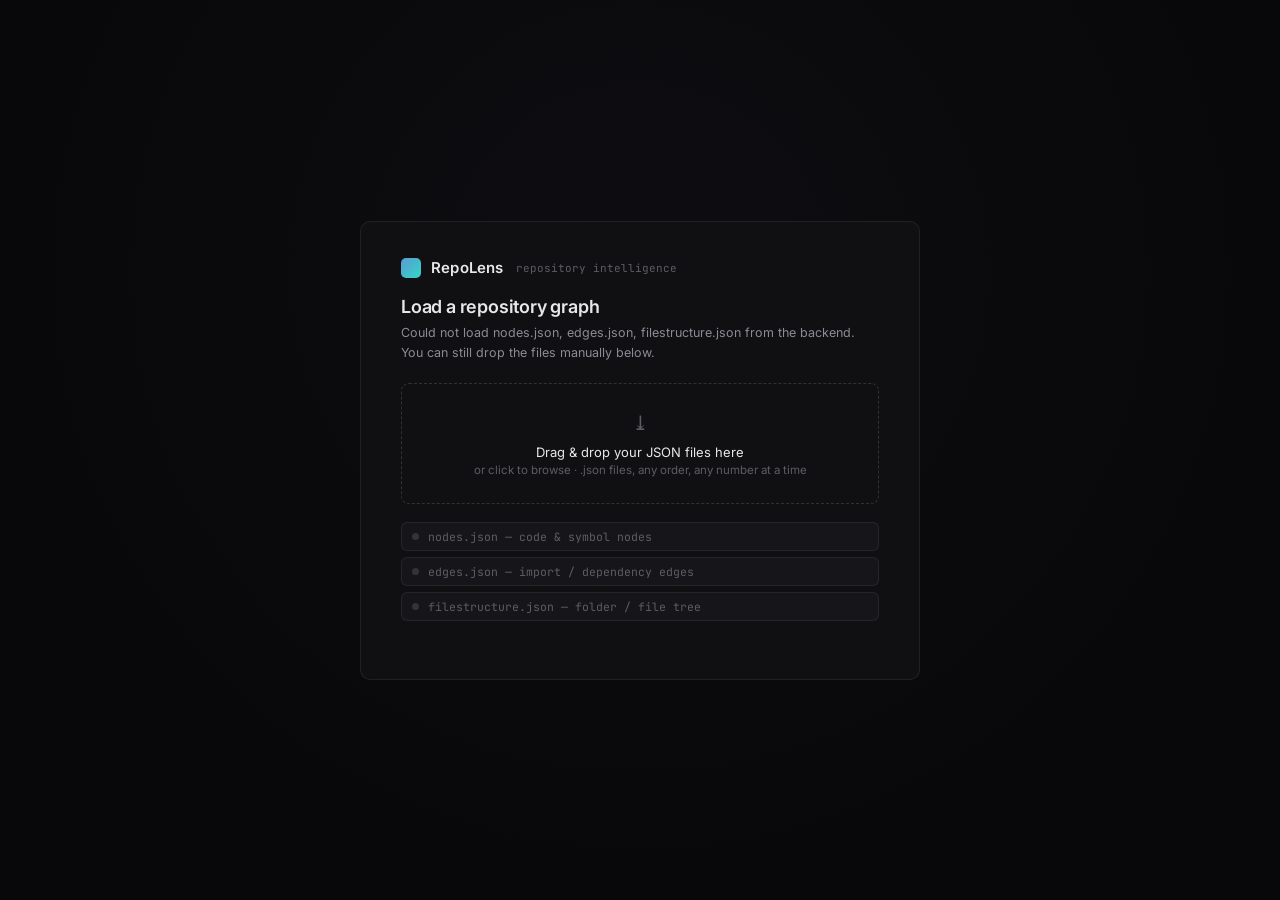
==== frontend/index.html @ c161f57e "Smart summarizer + Classic RAG implementation" ====
<!doctype html>
<html lang="en">
<head>
<meta charset="utf-8" />
<meta name="viewport" content="width=device-width, initial-scale=1" />
<title>RepoLens : Repository Intelligence</title>
<link rel="preconnect" href="https://fonts.googleapis.com">
<link href="https://fonts.googleapis.com/css2?family=Inter:wght@400;500;600;700&family=JetBrains+Mono:wght@400;500;600;700&display=swap" rel="stylesheet">
<style>
:root{
  --bg-app:#09090b;
  --bg-panel:#101013;
  --bg-elevated:#16161a;
  --bg-hover:#1c1c21;
  --bg-selected:#1a2230;
  --border:rgba(255,255,255,0.07);
  --border-strong:rgba(255,255,255,0.14);
  --text-primary:#e7e7ea;
  --text-secondary:#8b8b93;
  --text-tertiary:#5c5c64;
  --accent:#5b9bd5;
  --accent-dim:rgba(91,155,213,0.15);

  --c-folder:#d9a441;
  --c-file:#7a8699;
  --c-repo:#e0b84e;
  --c-python:#5b9bd5;
  --c-typescript:#4fb3d9;
  --c-javascript:#e8c15a;
  --c-yaml:#9a8ce0;
  --c-json:#8b8b93;
  --c-css:#e07ba8;
  --c-html:#e08a5c;
  --c-dockerfile:#5cc9c1;
  --c-class:#33d6c4;
  --c-function:#5fd97a;
  --c-method:#5fd97a;
  --c-interface:#e8935f;
  --c-enum:#e8d05f;
  --c-import-edge:#4a8fc9;
  --c-error:#e35d5d;
  --c-amber:#e0a83e;

  --radius-sm:4px;
  --radius-md:6px;
  --font-ui:'Inter',-apple-system,BlinkMacSystemFont,'Segoe UI',sans-serif;
  --font-mono:'JetBrains Mono',ui-monospace,'SF Mono',Consolas,monospace;
}

*{box-sizing:border-box;}
html,body{height:100%;margin:0;}
body{
  background:var(--bg-app);
  color:var(--text-primary);
  font-family:var(--font-ui);
  font-size:13px;
  overflow:hidden;
  -webkit-font-smoothing:antialiased;
}
::selection{background:rgba(91,155,213,0.35);}
::-webkit-scrollbar{width:10px;height:10px;}
::-webkit-scrollbar-track{background:transparent;}
::-webkit-scrollbar-thumb{background:#26262c;border-radius:6px;border:2px solid var(--bg-panel);}
::-webkit-scrollbar-thumb:hover{background:#333339;}
button{font-family:inherit;}

/* ---------- Drop / onboarding screen ---------- */
#dropScreen{
  position:fixed;inset:0;display:flex;align-items:center;justify-content:center;
  background:radial-gradient(ellipse at 50% 30%, #0e0e12 0%, #08080a 70%);
  z-index:50;
}
.drop-card{
  width:560px;max-width:92vw;
  border:1px solid var(--border);
  background:var(--bg-panel);
  border-radius:10px;
  padding:36px 40px 30px;
}
.drop-brand{display:flex;align-items:center;gap:10px;margin-bottom:6px;}
.drop-brand .mark{width:20px;height:20px;border-radius:5px;background:linear-gradient(135deg,var(--c-python),var(--c-class));flex:none;}
.drop-brand span{font-weight:600;font-size:15px;letter-spacing:0.2px;}
.drop-brand small{color:var(--text-tertiary);font-size:11px;font-family:var(--font-mono);margin-left:2px;}
.drop-card h1{font-size:18px;font-weight:600;margin:18px 0 6px;letter-spacing:-0.2px;}
.drop-card p{color:var(--text-secondary);font-size:12.5px;line-height:1.6;margin:0 0 20px;}
.dropzone{
  border:1.5px dashed var(--border-strong);
  border-radius:8px;
  padding:26px 20px;
  text-align:center;
  cursor:pointer;
  transition:border-color .15s, background .15s;
}
.dropzone.drag{border-color:var(--accent);background:var(--accent-dim);}
.dropzone .icon{font-family:var(--font-mono);font-size:20px;color:var(--text-tertiary);margin-bottom:8px;}
.dropzone .main-txt{font-size:13px;color:var(--text-primary);margin-bottom:3px;}
.dropzone .sub-txt{font-size:11.5px;color:var(--text-tertiary);}
.file-checklist{display:flex;flex-direction:column;gap:6px;margin-top:18px;}
.check-row{display:flex;align-items:center;gap:9px;font-family:var(--font-mono);font-size:11.5px;color:var(--text-tertiary);padding:6px 10px;border:1px solid var(--border);border-radius:6px;background:var(--bg-elevated);}
.check-row .dot{width:7px;height:7px;border-radius:50%;background:#333339;flex:none;}
.check-row.done{color:var(--text-primary);border-color:rgba(95,217,122,0.25);}
.check-row.done .dot{background:var(--c-function);box-shadow:0 0 0 3px rgba(95,217,122,0.15);}
.drop-err{margin-top:14px;font-size:11.5px;color:var(--c-error);font-family:var(--font-mono);min-height:14px;}
#fileInput{display:none;}

/* ---------- App shell ---------- */
#app{display:none;height:100vh;flex-direction:column;}
#app.ready{display:flex;}

.topbar{
  height:44px;flex:none;display:flex;align-items:center;gap:16px;
  padding:0 14px;border-bottom:1px solid var(--border);background:var(--bg-panel);
  -webkit-app-region:drag;
}
.topbar .brand{display:flex;align-items:center;gap:8px;flex:none;}
.topbar .brand .mark{width:15px;height:15px;border-radius:4px;background:linear-gradient(135deg,var(--c-python),var(--c-class));}
.topbar .brand b{font-size:12.5px;font-weight:600;letter-spacing:0.2px;}
.topbar .brand .repo-name{font-family:var(--font-mono);font-size:11.5px;color:var(--text-tertiary);border-left:1px solid var(--border);padding-left:10px;margin-left:2px;}

.searchTrigger{
  flex:1;max-width:420px;display:flex;align-items:center;gap:8px;
  background:var(--bg-elevated);border:1px solid var(--border);border-radius:6px;
  padding:6px 10px;cursor:pointer;color:var(--text-tertiary);font-size:12px;
}
.searchTrigger:hover{border-color:var(--border-strong);}
.searchTrigger kbd{margin-left:auto;font-family:var(--font-mono);font-size:10px;background:var(--bg-app);border:1px solid var(--border);border-radius:4px;padding:1px 5px;color:var(--text-tertiary);}

.filterChips{display:flex;gap:6px;flex:1;overflow-x:auto;scrollbar-width:none;}
.filterChips::-webkit-scrollbar{display:none;}
.chip{
  flex:none;font-size:11px;padding:4px 9px;border-radius:20px;border:1px solid var(--border);
  color:var(--text-tertiary);cursor:pointer;background:transparent;white-space:nowrap;transition:all .12s;
}
.chip .sw{display:inline-block;width:6px;height:6px;border-radius:50%;margin-right:6px;}
.chip.active{color:var(--text-primary);border-color:var(--border-strong);background:var(--bg-elevated);}

.topbar-actions{display:flex;gap:8px;flex:none;}
.btn-ghost{
  background:transparent;border:1px solid var(--border);color:var(--text-secondary);
  border-radius:6px;padding:5px 10px;font-size:11.5px;cursor:pointer;transition:all .12s;
}
.btn-ghost:hover{color:var(--text-primary);border-color:var(--border-strong);background:var(--bg-elevated);}

.layout{flex:1;display:flex;min-height:0;}

/* ---------- Explorer ---------- */
.explorer{
  width:260px;flex:none;background:var(--bg-panel);border-right:1px solid var(--border);
  display:flex;flex-direction:column;min-height:0;
}
.panel-head{
  height:32px;flex:none;display:flex;align-items:center;padding:0 12px;
  font-size:10.5px;font-weight:600;letter-spacing:0.8px;color:var(--text-tertiary);
  text-transform:uppercase;border-bottom:1px solid var(--border);
}
.tree{flex:1;overflow-y:auto;padding:6px 0;}
.tree-row{
  display:flex;align-items:center;gap:5px;padding:3.5px 10px;cursor:pointer;
  border-radius:4px;margin:0 4px;white-space:nowrap;user-select:none;
  font-family:var(--font-mono);font-size:12px;color:var(--text-secondary);
}
.tree-row:hover{background:var(--bg-hover);color:var(--text-primary);}
.tree-row.selected{background:var(--bg-selected);color:var(--text-primary);}
.tree-row .chev{width:12px;flex:none;color:var(--text-tertiary);font-size:9px;transition:transform .12s;}
.tree-row .chev.open{transform:rotate(90deg);}
.tree-row .ic{width:13px;flex:none;display:flex;align-items:center;justify-content:center;}
.tree-row .ic svg{width:12px;height:12px;}
.tree-row .lbl{overflow:hidden;text-overflow:ellipsis;}
.tree-children{display:none;}
.tree-children.open{display:block;}

/* ---------- Graph panel ---------- */
.graph-panel{flex:1;position:relative;background:
  radial-gradient(circle at 1px 1px, rgba(255,255,255,0.035) 1px, transparent 0) 0 0/22px 22px,
  var(--bg-app);
  overflow:hidden;min-width:0;
}
.breadcrumb{
  position:absolute;top:10px;left:14px;z-index:5;display:flex;align-items:center;gap:5px;
  font-family:var(--font-mono);font-size:11.5px;color:var(--text-tertiary);
  background:rgba(16,16,19,0.85);backdrop-filter:blur(6px);padding:5px 9px;border-radius:6px;
  border:1px solid var(--border);max-width:70%;overflow-x:auto;white-space:nowrap;
}
.breadcrumb .crumb{cursor:pointer;padding:1px 3px;border-radius:3px;}
.breadcrumb .crumb:hover{color:var(--text-primary);background:var(--bg-hover);}
.breadcrumb .sep{color:var(--text-tertiary);opacity:0.5;}
.breadcrumb .crumb.current{color:var(--text-primary);}

.graph-controls{
  position:absolute;bottom:38px;right:14px;z-index:5;display:flex;flex-direction:column;gap:4px;
  background:rgba(16,16,19,0.85);backdrop-filter:blur(6px);border:1px solid var(--border);border-radius:8px;padding:4px;
}
.gc-btn{
  width:26px;height:26px;display:flex;align-items:center;justify-content:center;border-radius:5px;
  border:none;background:transparent;color:var(--text-secondary);cursor:pointer;font-size:13px;
}
.gc-btn:hover{background:var(--bg-hover);color:var(--text-primary);}
.gc-sep{height:1px;background:var(--border);margin:2px 0;}

.legend{
  position:absolute;top:10px;right:14px;z-index:5;display:flex;gap:10px;flex-wrap:wrap;max-width:260px;
  background:rgba(16,16,19,0.85);backdrop-filter:blur(6px);border:1px solid var(--border);border-radius:6px;
  padding:6px 10px;font-size:10.5px;color:var(--text-tertiary);
}
.legend .li{display:flex;align-items:center;gap:4px;}
.legend .sw{width:6px;height:6px;border-radius:2px;}

svg#graphSvg{width:100%;height:100%;cursor:grab;}
svg#graphSvg.panning{cursor:grabbing;}
.gnode{cursor:pointer;}
.gnode rect.card{fill:var(--bg-elevated);stroke:var(--border-strong);stroke-width:1;transition:stroke .12s, fill .12s;}
.gnode:hover rect.card{fill:var(--bg-hover);}
.gnode.selected rect.card{stroke:var(--accent);stroke-width:1.4;fill:var(--bg-selected);}
.gnode .title{font-family:var(--font-mono);font-size:11px;fill:var(--text-primary);}
.gnode .meta{font-family:var(--font-ui);font-size:9px;fill:var(--text-tertiary);}
.gnode .chevbtn{cursor:pointer;}
.gnode .chevbtn circle{fill:var(--bg-app);stroke:var(--border-strong);}
.gnode .chevbtn text{fill:var(--text-secondary);font-size:9px;font-family:var(--font-mono);}
.edge-tree{fill:none;stroke:rgba(255,255,255,0.12);stroke-width:1.2;}
.edge-import{fill:none;stroke:var(--c-import-edge);stroke-width:1.1;stroke-dasharray:3,3;opacity:0.75;}
.edge-import:hover{opacity:1;stroke-width:1.6;}
.empty-hint{position:absolute;inset:0;display:flex;align-items:center;justify-content:center;flex-direction:column;gap:6px;color:var(--text-tertiary);pointer-events:none;}
.empty-hint b{color:var(--text-secondary);font-weight:500;font-size:13px;}
.empty-hint span{font-size:11.5px;}

/* ---------- Inspector ---------- */
.inspector{
  width:320px;flex:none;background:var(--bg-panel);border-left:1px solid var(--border);
  display:flex;flex-direction:column;min-height:0;
}
.insp-body{flex:1;overflow-y:auto;padding:14px 16px 30px;}
.insp-empty{color:var(--text-tertiary);font-size:12px;padding:20px 16px;line-height:1.6;}
.insp-kind{display:inline-flex;align-items:center;gap:6px;font-size:10px;text-transform:uppercase;letter-spacing:0.6px;color:var(--text-tertiary);margin-bottom:8px;}
.insp-kind .sw{width:7px;height:7px;border-radius:2px;}
.insp-title{font-family:var(--font-mono);font-size:14px;font-weight:600;color:var(--text-primary);word-break:break-word;line-height:1.4;margin-bottom:2px;}
.insp-path{font-family:var(--font-mono);font-size:10.5px;color:var(--text-tertiary);word-break:break-all;margin-bottom:16px;line-height:1.5;}
.insp-section{margin-bottom:18px;}
.insp-section h4{font-size:10px;text-transform:uppercase;letter-spacing:0.7px;color:var(--text-tertiary);margin:0 0 8px;font-weight:600;}
.kv{display:flex;justify-content:space-between;gap:10px;padding:4px 0;font-size:12px;border-bottom:1px solid rgba(255,255,255,0.04);}
.kv .k{color:var(--text-tertiary);}
.kv .v{color:var(--text-primary);font-family:var(--font-mono);font-size:11.5px;text-align:right;max-width:60%;overflow-wrap:break-word;}
.summary-box{font-size:12px;line-height:1.6;color:var(--text-secondary);background:var(--bg-elevated);border:1px solid var(--border);border-radius:6px;padding:10px 12px;}
.dep-row{
  display:flex;align-items:center;gap:8px;padding:7px 9px;border-radius:5px;background:var(--bg-elevated);
  border:1px solid var(--border);margin-bottom:5px;cursor:pointer;font-family:var(--font-mono);font-size:11px;
}
.dep-row:hover{border-color:var(--border-strong);background:var(--bg-hover);}
.dep-row .arrow{color:var(--text-tertiary);flex:none;}
.dep-row .path{overflow:hidden;text-overflow:ellipsis;white-space:nowrap;color:var(--text-secondary);}
.dep-row .sym{color:var(--c-import-edge);}
.badge{display:inline-block;font-size:9.5px;padding:2px 6px;border-radius:4px;background:var(--bg-elevated);border:1px solid var(--border);color:var(--text-secondary);margin-right:5px;}

.code-block{
  font-family:var(--font-mono);font-size:11px;line-height:1.55;
  background:var(--bg-elevated);border:1px solid var(--border);border-radius:6px;
  padding:10px 12px;overflow-x:auto;color:var(--text-primary);
  white-space:pre;margin:0;
}
.code-block .ln{
  color:var(--text-tertiary);display:inline-block;text-align:right;
  min-width:26px;margin-right:12px;user-select:none;opacity:0.7;
}
.code-block.loading{color:var(--text-tertiary);font-family:var(--font-ui);}

/* ---------- Status bar ---------- */
.statusbar{
  height:24px;flex:none;display:flex;align-items:center;gap:16px;padding:0 14px;
  background:var(--bg-panel);border-top:1px solid var(--border);
  font-size:10.5px;color:var(--text-tertiary);font-family:var(--font-mono);
}
.statusbar .grp{display:flex;align-items:center;gap:5px;}
.statusbar .sep{width:1px;height:11px;background:var(--border);}
.statusbar .ready-dot{width:6px;height:6px;border-radius:50%;background:var(--c-function);box-shadow:0 0 0 2px rgba(95,217,122,0.15);}
.statusbar .spacer{flex:1;}

/* ---------- Command palette ---------- */
#palette{
  position:fixed;inset:0;background:rgba(4,4,6,0.6);backdrop-filter:blur(2px);z-index:60;
  display:none;align-items:flex-start;justify-content:center;padding-top:12vh;
}
#palette.open{display:flex;}
.palette-box{
  width:560px;max-width:90vw;max-height:60vh;background:var(--bg-panel);border:1px solid var(--border-strong);
  border-radius:10px;box-shadow:0 20px 60px rgba(0,0,0,0.5);overflow:hidden;display:flex;flex-direction:column;
}
.palette-input{
  display:flex;align-items:center;gap:10px;padding:12px 14px;border-bottom:1px solid var(--border);flex:none;
}
.palette-input input{
  flex:1;background:transparent;border:none;outline:none;color:var(--text-primary);font-size:14px;font-family:var(--font-ui);
}
.palette-input kbd{font-family:var(--font-mono);font-size:10px;color:var(--text-tertiary);border:1px solid var(--border);border-radius:4px;padding:1px 5px;}
.palette-results{overflow-y:auto;padding:6px;}
.palette-group{padding:6px 8px 3px;font-size:10px;text-transform:uppercase;letter-spacing:0.6px;color:var(--text-tertiary);}
.palette-item{
  display:flex;align-items:center;gap:9px;padding:8px 9px;border-radius:6px;cursor:pointer;
}
.palette-item:hover,.palette-item.active{background:var(--bg-hover);}
.palette-item .ic{width:14px;flex:none;display:flex;align-items:center;justify-content:center;}
.palette-item .main{flex:1;min-width:0;}
.palette-item .t{font-family:var(--font-mono);font-size:12.5px;color:var(--text-primary);white-space:nowrap;overflow:hidden;text-overflow:ellipsis;}
.palette-item .p{font-size:10.5px;color:var(--text-tertiary);white-space:nowrap;overflow:hidden;text-overflow:ellipsis;}
.palette-empty{padding:26px;text-align:center;color:var(--text-tertiary);font-size:12px;}

/* ---------- Ask modal ---------- */
#askModal{
  position:fixed;inset:0;background:rgba(4,4,6,0.6);backdrop-filter:blur(2px);z-index:70;
  display:none;align-items:flex-start;justify-content:center;padding-top:10vh;
}
#askModal.open{display:flex;}
.ask-box{
  width:640px;max-width:92vw;max-height:74vh;background:var(--bg-panel);border:1px solid var(--border-strong);
  border-radius:10px;box-shadow:0 20px 60px rgba(0,0,0,0.5);overflow:hidden;display:flex;flex-direction:column;
}
.ask-head{display:flex;align-items:baseline;gap:8px;padding:12px 16px;border-bottom:1px solid var(--border);flex:none;}
.ask-head b{font-size:13px;font-weight:600;}
.ask-sub{font-size:10.5px;color:var(--text-tertiary);}
.ask-input{padding:12px 14px;border-bottom:1px solid var(--border);flex:none;}
.ask-input textarea{
  width:100%;background:var(--bg-elevated);border:1px solid var(--border);border-radius:6px;
  color:var(--text-primary);font-family:var(--font-ui);font-size:13px;padding:9px 11px;
  resize:vertical;outline:none;min-height:44px;
}
.ask-input textarea:focus{border-color:var(--accent);}
.ask-actions{display:flex;justify-content:flex-end;gap:8px;margin-top:8px;}
.btn-ask{
  background:var(--accent);border:none;color:#0b0b0d;font-weight:600;border-radius:6px;
  padding:6px 14px;font-size:11.5px;cursor:pointer;
}
.btn-ask:hover{filter:brightness(1.12);}
.btn-ask kbd{font-family:var(--font-mono);font-size:9px;background:rgba(0,0,0,0.22);border-radius:3px;padding:1px 4px;margin-left:6px;}
.ask-body{overflow-y:auto;padding:14px 16px 20px;flex:1;}
.ask-empty{color:var(--text-tertiary);font-size:12px;line-height:1.6;}
.ask-err{color:var(--c-error);font-size:12px;font-family:var(--font-mono);line-height:1.6;white-space:pre-wrap;}
.ask-answer{font-size:13px;line-height:1.7;color:var(--text-primary);white-space:pre-wrap;}
.ask-cites{margin-top:16px;border-top:1px solid var(--border);padding-top:12px;}
.ask-cites h4{font-size:10px;text-transform:uppercase;letter-spacing:0.7px;color:var(--text-tertiary);margin:0 0 8px;}
.ask-cite-wrap{display:flex;flex-wrap:wrap;gap:6px;}
.ask-cite{
  font-family:var(--font-mono);font-size:11px;padding:4px 9px;border-radius:6px;
  background:var(--bg-elevated);border:1px solid var(--border);color:var(--text-secondary);
  cursor:pointer;max-width:280px;overflow:hidden;text-overflow:ellipsis;white-space:nowrap;
}
.ask-cite:hover{color:var(--text-primary);border-color:var(--accent);}
</style>
</head>
<body>

<!-- ============ DROP / ONBOARDING SCREEN ============ -->
<div id="dropScreen">
  <div class="drop-card">
    <div class="drop-brand"><div class="mark"></div><span>RepoLens</span><small>repository intelligence</small></div>
    <h1>Load a repository graph</h1>
    <p id="dropHint">Loading <b style="color:var(--text-secondary)">nodes.json</b>, <b style="color:var(--text-secondary)">edges.json</b> and <b style="color:var(--text-secondary)">filestructure.json</b> from the RepoLens backend (<span style="font-family:var(--font-mono)">/data/…</span>). If loading fails, you can also drop the files here manually — nothing is hardcoded, RepoLens builds the explorer, graph and inspector entirely from whatever you load.</p>
    <div class="dropzone" id="dropzone">
      <div class="icon">⤓</div>
      <div class="main-txt">Drag &amp; drop your JSON files here</div>
      <div class="sub-txt">or click to browse · .json files, any order, any number at a time</div>
    </div>
    <input type="file" id="fileInput" accept=".json" multiple />
    <div class="file-checklist">
      <div class="check-row" id="chk-nodes"><div class="dot"></div>nodes.json — code &amp; symbol nodes</div>
      <div class="check-row" id="chk-edges"><div class="dot"></div>edges.json — import / dependency edges</div>
      <div class="check-row" id="chk-fs"><div class="dot"></div>filestructure.json — folder / file tree</div>
    </div>
    <div class="drop-err" id="dropErr"></div>
  </div>
</div>

<!-- ============ APP SHELL ============ -->
<div id="app">
  <div class="topbar">
    <div class="brand">
      <div class="mark"></div><b>RepoLens</b>
      <span class="repo-name" id="repoNameLabel">—</span>
    </div>
    <div class="searchTrigger" id="searchTrigger">
      <span>⌕</span><span>Search files, classes, functions…</span><kbd>Ctrl K</kbd>
    </div>
    <div class="filterChips" id="filterChips"></div>
    <div class="topbar-actions">
      <button class="btn-ghost" id="askBtn">Ask RepoLens</button>
      <button class="btn-ghost" id="reloadBtn">Load different data</button>
    </div>
  </div>

  <div class="layout">
    <aside class="explorer">
      <div class="panel-head">Explorer</div>
      <div class="tree" id="tree"></div>
    </aside>

    <section class="graph-panel" id="graphPanel">
      <div class="breadcrumb" id="breadcrumb"></div>
      <div class="legend" id="legend"></div>
      <svg id="graphSvg"><g id="graphRoot"></g></svg>
      <div class="empty-hint" id="emptyHint" style="display:none;">
        <b>Select a file or folder</b>
        <span>Choose something from the explorer, or search with Ctrl K</span>
      </div>
      <div class="graph-controls">
        <button class="gc-btn" id="zoomIn" title="Zoom in">+</button>
        <button class="gc-btn" id="zoomOut" title="Zoom out">–</button>
        <div class="gc-sep"></div>
        <button class="gc-btn" id="fitBtn" title="Fit to view">⤢</button>
        <button class="gc-btn" id="resetBtn" title="Reset view">⟲</button>
      </div>
    </section>

    <aside class="inspector">
      <div class="panel-head">Inspector</div>
      <div class="insp-body" id="inspBody">
        <div class="insp-empty">Nothing selected yet. Click a node in the graph or explorer to inspect it — you'll see its location, dependencies, and callers here.</div>
      </div>
    </aside>
  </div>

  <div class="statusbar" id="statusbar"></div>
</div>

<!-- ============ COMMAND PALETTE ============ -->
<div id="palette">
  <div class="palette-box">
    <div class="palette-input">
      <span style="color:var(--text-tertiary)">⌕</span>
      <input id="paletteInput" placeholder="Search files, classes, functions, folders…" autocomplete="off" />
      <kbd>Esc</kbd>
    </div>
    <div class="palette-results" id="paletteResults"></div>
  </div>
</div>

<!-- ============ ASK MODAL ============ -->
<div id="askModal">
  <div class="ask-box">
    <div class="ask-head"><b>Ask RepoLens</b><span class="ask-sub">semantic RAG over the whole repository</span></div>
    <div class="ask-input">
      <textarea id="askInput" rows="2" placeholder="e.g. How does authentication work in this repo?"></textarea>
      <div class="ask-actions">
        <button class="btn-ghost" id="askClose">Close</button>
        <button class="btn-ask" id="askSubmit">Ask <kbd>Ctrl ⏎</kbd></button>
      </div>
    </div>
    <div class="ask-body" id="askBody">
      <div class="ask-empty">Ask anything about the repository — how a feature works, where something is defined, what a module does. Answers come with citations; click a citation to jump to that node.</div>
    </div>
  </div>
</div>

<script>
(function(){
"use strict";

/* ===================================================================
   STATE
=================================================================== */
const S = {
  nodes: null,        // raw {nodes:[...]}
  edges: null,        // raw {edges:[...]}
  fsRoot: null,        // raw filestructure root
  nodesById: new Map(),
  fsById: new Map(),
  parentIndex: new Map(),   // code-node parent_id -> [child ids]
  edgesBySourceFile: new Map(),
  edgesByTargetFile: new Map(),
  loaded: {nodes:false, edges:false, fs:false},

  expanded: new Set(),      // fs folder ids expanded in explorer tree
  graphRootId: null,
  graphExpanded: new Set(), // ids expanded within the graph canvas
  selectedId: null,
  visible: new Map(),       // id -> {x,y,w,depth,kind,parentId}
  activeFilters: new Set(), // node/fs "type" keys hidden when NOT in set is handled via filterDefs.active

  view: {x:0,y:0,k:1},
  panning:false,
  panStart:null,
};

const MEANINGFUL_TYPES = new Set([
  'class_definition','class_declaration','function_definition','function_declaration',
  'method_definition','method_declaration','interface_declaration','enum_declaration',
  'decorated_definition','type_alias_declaration','arrow_function','struct_item','impl_item'
]);

const NODE_W = 178, NODE_H = 46, H_GAP = 26, V_GAP = 70;

/* ===================================================================
   ICONS (tiny inline svgs, currentColor-free so we can tint via fill attr)
=================================================================== */
function svgIcon(kind, color){
  const c = color || 'currentColor';
  const shapes = {
    folder: `<path d="M1 3.5h4l1.3 1.5H15v7.5H1z" fill="${c}" opacity="0.9"/>`,
    folderOpen: `<path d="M1 3.5h4l1.3 1.5H15l-1.3 7.5H1z" fill="${c}" opacity="0.9"/>`,
    file: `<path d="M3 1h6l3 3v11H3z" fill="none" stroke="${c}" stroke-width="1.1"/><path d="M9 1v3h3" fill="none" stroke="${c}" stroke-width="1.1"/>`,
    repo: `<rect x="1" y="2" width="14" height="12" rx="2" fill="none" stroke="${c}" stroke-width="1.2"/><path d="M1 6h14" stroke="${c}" stroke-width="1.1"/>`,
    class: `<circle cx="8" cy="8" r="6" fill="none" stroke="${c}" stroke-width="1.3"/><circle cx="8" cy="8" r="1.6" fill="${c}"/>`,
    func: `<path d="M5 2c-2 0-2 2-2 4v4c0 2 0 4-2 4M11 2c2 0 2 2 2 4v4c0 2 0 4 2 4" fill="none" stroke="${c}" stroke-width="1.3"/>`,
    generic: `<circle cx="8" cy="8" r="3" fill="${c}"/>`,
  };
  return `<svg viewBox="0 0 16 16">${shapes[kind]||shapes.generic}</svg>`;
}

/* ===================================================================
   TYPE -> COLOR / ICON RESOLUTION
=================================================================== */
const LANG_COLOR = {
  python:'var(--c-python)', typescript:'var(--c-typescript)', javascript:'var(--c-javascript)',
  yaml:'var(--c-yaml)', json:'var(--c-json)', css:'var(--c-css)', html:'var(--c-html)',
  dockerfile:'var(--c-dockerfile)', toml:'var(--c-json)', markdown:'var(--c-file)'
};
function fsColor(n){
  if(n.type==='repository') return 'var(--c-repo)';
  if(n.type==='folder') return 'var(--c-folder)';
  const ext = (n.name.split('.').pop()||'').toLowerCase();
  const langGuess = extToLang(ext);
  return LANG_COLOR[langGuess] || 'var(--c-file)';
}
function extToLang(ext){
  const map = {py:'python',ts:'typescript',tsx:'typescript',js:'javascript',jsx:'javascript',
    yaml:'yaml',yml:'yaml',json:'json',css:'css',html:'html',md:'markdown',toml:'toml'};
  if(ext==='dockerfile'||ext==='Dockerfile') return 'dockerfile';
  return map[ext]||null;
}
function codeColor(n){
  const t = n.node_type;
  if(t==='class_definition'||t==='class_declaration') return 'var(--c-class)';
  if(t==='function_definition'||t==='function_declaration'||t==='arrow_function') return 'var(--c-function)';
  if(t==='method_definition'||t==='method_declaration') return 'var(--c-method)';
  if(t==='interface_declaration') return 'var(--c-interface)';
  if(t==='enum_declaration') return 'var(--c-enum)';
  if(t==='document') return LANG_COLOR[n.language] || 'var(--c-file)';
  return LANG_COLOR[n.language] || 'var(--text-tertiary)';
}
function fsIconKind(n){
  if(n.type==='repository') return 'repo';
  if(n.type==='folder') return 'folder';
  return 'file';
}
function codeIconKind(n){
  const t = n.node_type;
  if(t==='class_definition'||t==='class_declaration') return 'class';
  if(t && t.indexOf('function')>=0) return 'func';
  if(t && t.indexOf('method')>=0) return 'func';
  return 'generic';
}
function shortTypeLabel(n){
  if(!n.node_type) return '';
  return n.node_type.replace(/_/g,' ').replace(' definition','').replace(' declaration','');
}

/* ===================================================================
   FILE PARSING / DETECTION
=================================================================== */
const dropzone = document.getElementById('dropzone');
const fileInput = document.getElementById('fileInput');
const dropScreen = document.getElementById('dropScreen');
const dropErr = document.getElementById('dropErr');

['dragenter','dragover'].forEach(ev=>{
  window.addEventListener(ev, e=>{ e.preventDefault(); dropzone.classList.add('drag'); });
});
['dragleave','drop'].forEach(ev=>{
  window.addEventListener(ev, e=>{ e.preventDefault(); if(ev==='drop'||e.target===document.body) dropzone.classList.remove('drag'); });
});
window.addEventListener('drop', e=>{
  e.preventDefault();
  const files = [...(e.dataTransfer.files||[])].filter(f=>f.name.endsWith('.json'));
  if(files.length) handleFiles(files); else showErr('Only .json files are accepted.');
});
dropzone.addEventListener('click', ()=>fileInput.click());
fileInput.addEventListener('change', e=>{
  const files = [...e.target.files];
  if(files.length) handleFiles(files);
});

function showErr(msg){ dropErr.textContent = msg; setTimeout(()=>{ if(dropErr.textContent===msg) dropErr.textContent=''; }, 4000); }

function handleFiles(files){
  files.forEach(f=>{
    const reader = new FileReader();
    reader.onload = ()=>{
      let data;
      try { data = JSON.parse(reader.result); }
      catch(err){ showErr(`Could not parse ${f.name} — invalid JSON.`); return; }
      classifyAndStore(data, f.name);
    };
    reader.onerror = ()=> showErr(`Could not read ${f.name}.`);
    reader.readAsText(f);
  });
}

function classifyAndStore(data, filename){
  if(data && Array.isArray(data.nodes)){
    S.nodes = data; S.loaded.nodes = true;
    document.getElementById('chk-nodes').classList.add('done');
  } else if(data && Array.isArray(data.edges)){
    S.edges = data; S.loaded.edges = true;
    document.getElementById('chk-edges').classList.add('done');
  } else if(data && data.type==='repository' && Array.isArray(data.children)){
    S.fsRoot = data; S.loaded.fs = true;
    document.getElementById('chk-fs').classList.add('done');
  } else {
    showErr(`${filename} doesn't match nodes.json, edges.json or filestructure.json's shape.`);
    return;
  }
  if(S.loaded.nodes && S.loaded.edges && S.loaded.fs) bootApp();
}

/* ===================================================================
   SERVER AUTO-LOAD: pull nodes/edges/filestructure from the backend.
   Manual drop stays available as a fallback when loading fails.
=================================================================== */
async function loadFromServer(){
  const hint = document.getElementById('dropHint');
  hint.textContent = 'Loading repository data from the RepoLens backend…';
  const targets = [
    ['/data/nodes.json', 'nodes.json'],
    ['/data/edges.json', 'edges.json'],
    ['/data/filestructure.json', 'filestructure.json'],
  ];
  const results = await Promise.all(targets.map(async ([url, name])=>{
    try{
      const resp = await fetch(url, {cache:'no-store'});
      if(!resp.ok) throw new Error(resp.status);
      return {name, data: await resp.json()};
    }catch(e){ return {name, data: null}; }
  }));
  const failed = results.filter(r=>!r.data);
  results.forEach(r=>{ if(r.data) classifyAndStore(r.data, r.name); });
  if(failed.length){
    hint.textContent = `Could not load ${failed.map(f=>f.name).join(', ')} from the backend. You can still drop the files manually below.`;
  }
}
document.addEventListener('DOMContentLoaded', loadFromServer);

/* ===================================================================
   INDEX BUILDING
=================================================================== */
function buildIndices(){
  S.nodesById.clear(); S.parentIndex.clear();
  S.nodes.nodes.forEach(n=>{
    S.nodesById.set(n.id, n);
    if(!S.parentIndex.has(n.parent_id)) S.parentIndex.set(n.parent_id, []);
    S.parentIndex.get(n.parent_id).push(n.id);
  });

  S.fsById.clear();
  (function walk(n){
    S.fsById.set(n.id, n);
    (n.children||[]).forEach(walk);
  })(S.fsRoot);

  S.edgesBySourceFile.clear(); S.edgesByTargetFile.clear();
  S.edges.edges.forEach(e=>{
    if(!S.edgesBySourceFile.has(e.source_file_id)) S.edgesBySourceFile.set(e.source_file_id, []);
    S.edgesBySourceFile.get(e.source_file_id).push(e);
    if(!S.edgesByTargetFile.has(e.target_file_id)) S.edgesByTargetFile.set(e.target_file_id, []);
    S.edgesByTargetFile.get(e.target_file_id).push(e);
  });
}

/* generic child resolver used by BOTH explorer & graph */
function isFs(id){ return S.fsById.has(id); }
function isCode(id){ return S.nodesById.has(id); }
function getEntity(id){ return S.fsById.get(id) || S.nodesById.get(id); }
function entityName(id){
  const fs_ = S.fsById.get(id); if(fs_) return fs_.name;
  const cn = S.nodesById.get(id); if(cn) return cn.title || cn.node_type;
  return id;
}
function entityKind(id){ return isFs(id) ? S.fsById.get(id).type : 'code'; }

function getChildren(id){
  const fsNode = S.fsById.get(id);
  if(fsNode){
    if(fsNode.type==='file'){
      // top-level code nodes belonging to this file
      return codeChildren(id);
    }
    // folder / repository -> its fs children, folders first
    const kids = (fsNode.children||[]).slice();
    kids.sort((a,b)=> (a.type==='file')-(b.type==='file') || a.name.localeCompare(b.name));
    return kids.map(k=>({id:k.id, kind:'fs'}));
  }
  if(S.nodesById.has(id)) return codeChildren(id);
  return [];
}
function codeChildren(id){
  const raw = (S.parentIndex.get(id)||[]).map(cid=>S.nodesById.get(cid)).filter(Boolean);
  const meaningful = raw.filter(n=>MEANINGFUL_TYPES.has(n.node_type) || n.node_type==='document');
  const list = meaningful.length ? meaningful : raw;
  return list.slice(0, 80).map(n=>({id:n.id, kind:'code'}));
}
function hasChildren(id){
  const fsNode = S.fsById.get(id);
  if(fsNode && fsNode.type!=='file') return (fsNode.children||[]).length>0;
  return getChildren(id).length>0;
}

/* ===================================================================
   BOOT
=================================================================== */
function bootApp(){
  buildIndices();
  dropScreen.style.display='none';
  document.getElementById('app').classList.add('ready');
  document.getElementById('repoNameLabel').textContent = S.fsRoot.name;
  S.expanded.add(S.fsRoot.id);
  buildFilterChips();
  renderTree();
  setGraphRoot(S.fsRoot.id);
  updateStatusbar();
}

document.getElementById('reloadBtn').addEventListener('click', ()=>{
  location.reload();
});

/* ===================================================================
   FILTERS
=================================================================== */
const FILTER_DEFS = [
  {key:'folder', label:'Folders', color:'var(--c-folder)'},
  {key:'file', label:'Files', color:'var(--c-file)'},
  {key:'class_definition', label:'Classes', color:'var(--c-class)'},
  {key:'function_definition', label:'Functions', color:'var(--c-function)'},
  {key:'method_definition', label:'Methods', color:'var(--c-method)'},
  {key:'interface_declaration', label:'Interfaces', color:'var(--c-interface)'},
  {key:'imports', label:'Import edges', color:'var(--c-import-edge)'},
];
FILTER_DEFS.forEach(f=>S.activeFilters.add(f.key));

function buildFilterChips(){
  const wrap = document.getElementById('filterChips');
  wrap.innerHTML = FILTER_DEFS.map(f=>
    `<button class="chip active" data-k="${f.key}"><span class="sw" style="background:${f.color}"></span>${f.label}</button>`
  ).join('');
  wrap.querySelectorAll('.chip').forEach(el=>{
    el.addEventListener('click', ()=>{
      const k = el.dataset.k;
      if(S.activeFilters.has(k)){ S.activeFilters.delete(k); el.classList.remove('active'); }
      else { S.activeFilters.add(k); el.classList.add('active'); }
      renderGraph();
    });
  });
  // legend mirrors chips minus imports
  document.getElementById('legend').innerHTML = FILTER_DEFS.filter(f=>f.key!=='imports').map(f=>
    `<div class="li"><span class="sw" style="background:${f.color}"></span>${f.label}</div>`
  ).join('');
}
function passesFilter(id){
  if(isFs(id)){
    const t = S.fsById.get(id).type;
    if(t==='folder'||t==='repository') return S.activeFilters.has('folder');
    return S.activeFilters.has('file');
  }
  const n = S.nodesById.get(id);
  if(!n) return true;
  if(MEANINGFUL_TYPES.has(n.node_type)) return S.activeFilters.has(n.node_type) || (!FILTER_DEFS.some(f=>f.key===n.node_type));
  return true;
}

/* ===================================================================
   EXPLORER TREE
=================================================================== */
function renderTree(){
  const root = document.getElementById('tree');
  root.innerHTML = '';
  root.appendChild(renderFsRow(S.fsRoot, 0));
}
function renderFsRow(n, depth){
  const wrap = document.createElement('div');
  const isContainer = n.type!=='file';
  const open = S.expanded.has(n.id);

  const row = document.createElement('div');
  row.className = 'tree-row' + (S.selectedId===n.id ? ' selected':'');
  row.style.paddingLeft = (10 + depth*14) + 'px';
  const iconKind = n.type==='repository' ? 'repo' : (isContainer ? (open ? 'folderOpen' : 'folder') : fsIconKind(n));
  row.innerHTML = `
    <span class="chev ${open?'open':''}">${isContainer && (n.children||[]).length ? '▸':''}</span>
    <span class="ic" style="color:${fsColor(n)}">${svgIcon(iconKind, fsColor(n))}</span>
    <span class="lbl">${escapeHtml(n.name)}</span>`;
  row.addEventListener('click', (e)=>{
    e.stopPropagation();
    if(isContainer){
      if(S.expanded.has(n.id)) S.expanded.delete(n.id); else S.expanded.add(n.id);
      renderTree();
    }
    selectEntity(n.id);
    setGraphRoot(n.id);
  });
  wrap.appendChild(row);

  if(isContainer && open){
    const kids = document.createElement('div');
    kids.className = 'tree-children open';
    const sorted = (n.children||[]).slice().sort((a,b)=> (a.type==='file')-(b.type==='file') || a.name.localeCompare(b.name));
    sorted.forEach(c=> kids.appendChild(renderFsRow(c, depth+1)));
    wrap.appendChild(kids);
  }
  return wrap;
}
function escapeHtml(s){ return (s||'').replace(/[&<>"']/g, c=>({'&':'&amp;','<':'&lt;','>':'&gt;','"':'&quot;',"'":'&#39;'}[c])); }

/* ===================================================================
   GRAPH: layout + render
=================================================================== */
function setGraphRoot(id){
  S.graphRootId = id;
  S.graphExpanded = new Set([id]);
  S.selectedId = id;
  selectEntity(id);
  renderGraph();
  requestAnimationFrame(fitToView);
}
function toggleGraphNode(id){
  if(S.graphExpanded.has(id)) S.graphExpanded.delete(id); else S.graphExpanded.add(id);
  renderGraph();
}

function computeLayout(){
  S.visible.clear();
  if(!S.graphRootId) return;
  let cursorX = 0;
  function widthOf(id, depth){
    const expanded = S.graphExpanded.has(id);
    let kids = [];
    if(expanded) kids = getChildren(id).filter(c=>passesFilter(c.id));
    if(!expanded || kids.length===0){
      const w = NODE_W;
      return {w, place:(x)=>{ S.visible.set(id,{x:x+w/2, y:depth*V_GAP, depth, kind: isFs(id)?entityKind(id):'code'}); }};
    }
    const childLayouts = kids.map(c=>widthOf(c.id, depth+1));
    const totalW = childLayouts.reduce((a,c)=>a+c.w,0) + H_GAP*(childLayouts.length-1);
    const w = Math.max(NODE_W, totalW);
    return {w, place:(x)=>{
      S.visible.set(id,{x:x+w/2, y:depth*V_GAP, depth, kind:isFs(id)?entityKind(id):'code'});
      let cx = x + (w-totalW)/2;
      childLayouts.forEach((cl,i)=>{ cl.place(cx); cx += cl.w + H_GAP; });
    }};
  }
  const top = widthOf(S.graphRootId, 0);
  top.place(0);
}

function edgesForVisible(){
  const ids = new Set(S.visible.keys());
  const out = [];
  const seen = new Set();
  ids.forEach(id=>{
    const outs = S.edgesBySourceFile.get(id) || [];
    outs.forEach(e=>{
      if(ids.has(e.target_file_id) && e.target_file_id!==id){
        const key = e.id;
        if(!seen.has(key)){ seen.add(key); out.push(e); }
      }
    });
  });
  return out;
}

function renderGraph(){
  computeLayout();
  const svg = document.getElementById('graphSvg');
  const g = document.getElementById('graphRoot');
  g.innerHTML = '';
  document.getElementById('emptyHint').style.display = S.visible.size ? 'none':'flex';
  if(!S.visible.size){ renderBreadcrumb(); updateStatusbar(); return; }

  // tree edges (parent -> child) : recompute via getChildren+expanded again for accuracy
  const treeEdgesG = document.createElementNS('http://www.w3.org/2000/svg','g');
  (function walk(id){
    const p = S.visible.get(id);
    if(!p) return;
    if(S.graphExpanded.has(id)){
      getChildren(id).filter(c=>passesFilter(c.id) && S.visible.has(c.id)).forEach(c=>{
        const cpos = S.visible.get(c.id);
        const path = document.createElementNS('http://www.w3.org/2000/svg','path');
        const x1=p.x, y1=p.depth*V_GAP+NODE_H, x2=cpos.x, y2=cpos.depth*V_GAP;
        const midY = (y1+y2)/2;
        path.setAttribute('d', `M${x1},${y1} C${x1},${midY} ${x2},${midY} ${x2},${y2}`);
        path.setAttribute('class','edge-tree');
        treeEdgesG.appendChild(path);
        walk(c.id);
      });
    }
  })(S.graphRootId);
  g.appendChild(treeEdgesG);

  // import / dependency cross-edges
  if(S.activeFilters.has('imports')){
    const importG = document.createElementNS('http://www.w3.org/2000/svg','g');
    edgesForVisible().forEach(e=>{
      const a = S.visible.get(e.source_file_id), b = S.visible.get(e.target_file_id);
      if(!a||!b) return;
      const x1=a.x, y1=a.depth*V_GAP+NODE_H/2, x2=b.x, y2=b.depth*V_GAP+NODE_H/2;
      const path = document.createElementNS('http://www.w3.org/2000/svg','path');
      const dx = Math.max(60, Math.abs(x2-x1)/2);
      path.setAttribute('d', `M${x1},${y1} C${x1+dx*Math.sign(x2-x1||1)},${y1} ${x2-dx*Math.sign(x2-x1||1)},${y2} ${x2},${y2}`);
      path.setAttribute('class','edge-import');
      const title = document.createElementNS('http://www.w3.org/2000/svg','title');
      title.textContent = `${shortPath(e.source_path)} imports ${(e.imported_symbols||[]).join(', ')} from ${shortPath(e.target_path)}`;
      path.appendChild(title);
      path.addEventListener('click', ()=> openInspectorForEdge(e));
      importG.appendChild(path);
    });
    g.appendChild(importG);
  }

  // nodes
  S.visible.forEach((pos, id)=>{
    if(!passesFilter(id)) return;
    g.appendChild(renderNodeCard(id, pos));
  });

  renderBreadcrumb();
  updateStatusbar();
  applyTransform();
}

function renderNodeCard(id, pos){
  const fsNode = S.fsById.get(id);
  const codeNode = S.nodesById.get(id);
  const isRepo = fsNode && fsNode.type==='repository';
  const color = fsNode ? fsColor(fsNode) : codeColor(codeNode);
  const iconKind = fsNode ? fsIconKind(fsNode) : codeIconKind(codeNode);
  const label = fsNode ? fsNode.name : (codeNode.title || codeNode.node_type).slice(0,40);
  const meta = fsNode
    ? (fsNode.type==='file' ? (fsNode.node_ids||[]).length + ' nodes' : (fsNode.children||[]).length + ' items')
    : `${shortTypeLabel(codeNode)} · L${codeNode.start_line}-${codeNode.end_line}`;

  const x = pos.x - NODE_W/2, y = pos.depth*V_GAP;
  const wrap = document.createElementNS('http://www.w3.org/2000/svg','g');
  wrap.setAttribute('class','gnode' + (S.selectedId===id?' selected':''));
  wrap.setAttribute('transform', `translate(${x},${y})`);
  wrap.setAttribute('data-id', id);

  const rect = document.createElementNS('http://www.w3.org/2000/svg','rect');
  rect.setAttribute('class','card');
  rect.setAttribute('width', NODE_W); rect.setAttribute('height', NODE_H); rect.setAttribute('rx', 7);
  wrap.appendChild(rect);

  const bar = document.createElementNS('http://www.w3.org/2000/svg','rect');
  bar.setAttribute('width', 3); bar.setAttribute('height', NODE_H); bar.setAttribute('rx',1.5);
  bar.setAttribute('fill', color);
  wrap.appendChild(bar);

  const fo = document.createElementNS('http://www.w3.org/2000/svg','foreignObject');
  fo.setAttribute('x', 10); fo.setAttribute('y', 0); fo.setAttribute('width', 16); fo.setAttribute('height', NODE_H);
  const div = document.createElement('div');
  div.style.cssText = `display:flex;align-items:center;height:${NODE_H}px;color:${color}`;
  div.innerHTML = svgIcon(iconKind, color);
  fo.appendChild(div);
  wrap.appendChild(fo);

  const title = document.createElementNS('http://www.w3.org/2000/svg','text');
  title.setAttribute('class','title'); title.setAttribute('x', 32); title.setAttribute('y', 19);
  title.textContent = label.length>22 ? label.slice(0,21)+'…' : label;
  wrap.appendChild(title);

  const metaT = document.createElementNS('http://www.w3.org/2000/svg','text');
  metaT.setAttribute('class','meta'); metaT.setAttribute('x', 32); metaT.setAttribute('y', 33);
  metaT.textContent = meta;
  wrap.appendChild(metaT);

  if(hasChildren(id)){
    const cg = document.createElementNS('http://www.w3.org/2000/svg','g');
    cg.setAttribute('class','chevbtn');
    cg.setAttribute('transform', `translate(${NODE_W-16},${NODE_H/2})`);
    cg.innerHTML = `<circle r="9"></circle><text text-anchor="middle" dy="3">${S.graphExpanded.has(id)?'–':'+'}</text>`;
    cg.addEventListener('click', (e)=>{ e.stopPropagation(); toggleGraphNode(id); });
    wrap.appendChild(cg);
  }

  wrap.addEventListener('click', ()=> selectEntity(id));
  return wrap;
}

function shortPath(p){
  if(!p) return '';
  const parts = p.split(/[\\\/]/);
  return parts.slice(-2).join('/');
}

/* ===================================================================
   BREADCRUMB
=================================================================== */
function ancestorChain(id){
  const chain = [];
  let cur = id;
  const guard = new Set();
  while(cur && !guard.has(cur)){
    guard.add(cur);
    chain.unshift(cur);
    const fsNode = S.fsById.get(cur);
    if(fsNode){ cur = fsNode.parent; continue; }
    const cn = S.nodesById.get(cur);
    if(cn){
      if(S.fsById.has(cn.parent_id)) cur = cn.parent_id;
      else if(S.nodesById.has(cn.parent_id)) cur = cn.parent_id;
      else cur = null;
      continue;
    }
    cur = null;
  }
  return chain;
}
function renderBreadcrumb(){
  const el = document.getElementById('breadcrumb');
  if(!S.graphRootId){ el.innerHTML=''; return; }
  const chain = ancestorChain(S.selectedId || S.graphRootId);
  el.innerHTML = chain.map((id,i)=>{
    const last = i===chain.length-1;
    return `<span class="crumb ${last?'current':''}" data-id="${id}">${escapeHtml(entityName(id))}</span>` + (last?'':'<span class="sep">›</span>');
  }).join('');
  el.querySelectorAll('.crumb').forEach(c=>{
    c.addEventListener('click', ()=>{
      const id = c.dataset.id;
      selectEntity(id);
      expandPathTo(id);
    });
  });
}
function expandPathTo(id){
  const chain = ancestorChain(id);
  if(chain.length) S.graphRootId = findGraphRootFor(chain);
  chain.forEach(a=>S.graphExpanded.add(a));
  renderGraph();
  requestAnimationFrame(()=>centerOn(id));
}
function findGraphRootFor(chain){
  // keep repo as root unless chain doesn't include current root
  return chain.includes(S.graphRootId) ? S.graphRootId : chain[0];
}

/* ===================================================================
   PAN / ZOOM
=================================================================== */
const svgEl = document.getElementById('graphSvg');
function applyTransform(){
  document.getElementById('graphRoot').setAttribute('transform',
    `translate(${S.view.x + svgEl.clientWidth/2},${S.view.y + 60}) scale(${S.view.k})`);
}
svgEl.addEventListener('wheel', e=>{
  e.preventDefault();
  const delta = -e.deltaY * 0.0015;
  const newK = Math.min(2.2, Math.max(0.18, S.view.k * (1+delta)));
  S.view.k = newK;
  applyTransform();
}, {passive:false});
svgEl.addEventListener('mousedown', e=>{
  if(e.target.closest('.gnode')) return;
  S.panning = true; S.panStart = {x:e.clientX, y:e.clientY, vx:S.view.x, vy:S.view.y};
  svgEl.classList.add('panning');
});
window.addEventListener('mousemove', e=>{
  if(!S.panning) return;
  S.view.x = S.panStart.vx + (e.clientX - S.panStart.x);
  S.view.y = S.panStart.vy + (e.clientY - S.panStart.y);
  applyTransform();
});
window.addEventListener('mouseup', ()=>{ S.panning=false; svgEl.classList.remove('panning'); });

function fitToView(){
  if(!S.visible.size) return;
  let minX=Infinity,maxX=-Infinity,minY=Infinity,maxY=-Infinity;
  S.visible.forEach(p=>{
    minX=Math.min(minX,p.x-NODE_W/2); maxX=Math.max(maxX,p.x+NODE_W/2);
    minY=Math.min(minY,p.depth*V_GAP); maxY=Math.max(maxY,p.depth*V_GAP+NODE_H);
  });
  const w = maxX-minX, h=maxY-minY;
  const k = Math.min(1.15, Math.max(0.25, Math.min((svgEl.clientWidth-80)/w, (svgEl.clientHeight-100)/h)));
  S.view.k = isFinite(k)?k:1;
  S.view.x = -((minX+maxX)/2)*S.view.k;
  S.view.y = -minY*S.view.k;
  applyTransform();
}
function centerOn(id){
  const p = S.visible.get(id);
  if(!p) return;
  S.view.x = -p.x*S.view.k;
  S.view.y = -(p.depth*V_GAP)*S.view.k + 40;
  applyTransform();
}
document.getElementById('zoomIn').addEventListener('click', ()=>{ S.view.k=Math.min(2.2,S.view.k*1.2); applyTransform(); });
document.getElementById('zoomOut').addEventListener('click', ()=>{ S.view.k=Math.max(0.18,S.view.k*0.8); applyTransform(); });
document.getElementById('fitBtn').addEventListener('click', fitToView);
document.getElementById('resetBtn').addEventListener('click', ()=>{ S.view={x:0,y:0,k:1}; applyTransform(); });
window.addEventListener('resize', applyTransform);

/* ===================================================================
   SELECTION + INSPECTOR
=================================================================== */
function selectEntity(id){
  S.selectedId = id;
  document.querySelectorAll('.gnode.selected').forEach(n=>n.classList.remove('selected'));
  const target = document.querySelector(`.gnode[data-id="${cssEscape(id)}"]`);
  if(target) target.classList.add('selected');
  renderTree();
  renderInspector(id);
  renderBreadcrumb();
}
function cssEscape(s){ return String(s).replace(/[^a-zA-Z0-9_-]/g,'\\$&'); }

function renderInspector(id){
  const body = document.getElementById('inspBody');
  const fsNode = S.fsById.get(id);
  const cn = S.nodesById.get(id);

  if(fsNode){
    const color = fsColor(fsNode);
    let html = `
      <div class="insp-kind"><span class="sw" style="background:${color}"></span>${fsNode.type}</div>
      <div class="insp-title">${escapeHtml(fsNode.name)}</div>
      <div class="insp-path">${escapeHtml(fsNode.path)}</div>
      <div class="insp-section"><h4>Overview</h4>
        <div class="kv"><span class="k">Type</span><span class="v">${fsNode.type}</span></div>
        ${fsNode.type==='file' ? `<div class="kv"><span class="k">Indexed nodes</span><span class="v">${(fsNode.node_ids||[]).length}</span></div>` :
          `<div class="kv"><span class="k">Children</span><span class="v">${(fsNode.children||[]).length}</span></div>`}
      </div>`;
    if(fsNode.summary) html += `<div class="insp-section"><h4>Summary</h4><div class="summary-box">${escapeHtml(fsNode.summary)}</div></div>`;
    if(fsNode.type==='file'){
      const outs = S.edgesBySourceFile.get(id)||[];
      const ins = S.edgesByTargetFile.get(id)||[];
      if (outs.length)
    html += depSection(
        'Imports',
        outs,
        e => ({
            path: e.target_path,
            sym: e.raw,
            target: e.target_file_id
        })
    );

if (ins.length)
    html += depSection(
        'Imported by',
        ins,
        e => ({
            path: e.source_path,
            sym: e.raw,
            target: e.source_file_id
        })
    );
    }
    body.innerHTML = html;
    bindDepRows(body);
    return;
  }
  if(cn){
    const color = codeColor(cn);
    const fileId = cn.parent_id;
    const outs = S.edgesBySourceFile.get(fileId)||[];
    const ins = S.edgesByTargetFile.get(fileId)||[];
    let html = `
      <div class="insp-kind"><span class="sw" style="background:${color}"></span>${cn.node_type.replace(/_/g,' ')}</div>
      <div class="insp-title">${escapeHtml((cn.title||'').slice(0,120))}</div>
      <div class="insp-path">${escapeHtml(cn.path)}</div>
      <div class="insp-section"><h4>Location</h4>
        <div class="kv"><span class="k">Language</span><span class="v">${cn.language}</span></div>
        <div class="kv"><span class="k">Lines</span><span class="v">${cn.start_line}–${cn.end_line}</span></div>
        <div class="kv"><span class="k">Children</span><span class="v">${(cn.children_ids||[]).length}</span></div>
      </div>
      <div class="insp-section"><h4>Code</h4><div id="codeBlock" class="code-block loading">Loading code…</div></div>`;
    if(cn.summary) html += `<div class="insp-section"><h4>Summary</h4><div class="summary-box">${escapeHtml(cn.summary)}</div></div>`;
    const parentEntity = getEntity(cn.parent_id);
    if(parentEntity){
      html += `<div class="insp-section"><h4>Parent</h4>
        <div class="dep-row" data-jump="${cn.parent_id}"><span class="arrow">↑</span><span class="path">${escapeHtml(parentEntity.name||parentEntity.title||cn.parent_id)}</span></div>
      </div>`;
    }
    if(outs.length) html += depSection('Imports', outs, e=>({path:e.target_path, sym:e.raw, target:e.target_file_id}));
    if(ins.length) html += depSection('Imported by', ins, e=>({path:e.source_path, sym:e.raw, target:e.source_file_id}));
    body.innerHTML = html;
    bindDepRows(body);
    loadCode(cn.id);
    return;
  }
  body.innerHTML = `<div class="insp-empty">Nothing selected yet. Click a node in the graph or explorer to inspect it.</div>`;
}
function depSection(title, edges, mapFn){
  const rows = edges.slice(0,25).map(e=>{
    const d = mapFn(e);
    return `<div class="dep-row" data-jump="${d.target}"><span class="arrow">→</span><span class="path">${escapeHtml(shortPath(d.path))}</span>${d.sym?`<span class="sym">&nbsp;${escapeHtml(d.sym)}</span>`:''}</div>`;
  }).join('');
  return `<div class="insp-section"><h4>${title} <span class="badge">${edges.length}</span></h4>${rows}</div>`;
}
function bindDepRows(scope){
  scope.querySelectorAll('[data-jump]').forEach(row=>{
    row.addEventListener('click', ()=>{
      const id = row.dataset.jump;
      if(!id || id==='undefined') return;
      selectEntity(id);
      expandPathTo(id);
    });
  });
}

/* ===================================================================
   CODE VIEWER: fetch node source from /content and render verbatim
=================================================================== */
let codeReqToken = 0;
function renderCode(content, startLine){
  if(!content) return '<pre class="code-block">(empty)</pre>';
  const lines = content.replace(/\n$/,'').split('\n');
  const start = startLine || 1;
  const maxDigits = String(start + lines.length).length;
  return '<pre class="code-block">' + lines.map((ln,i)=>{
    const num = String(start + i).padStart(maxDigits, ' ');
    return '<span class="ln">' + num + '</span> ' + escapeHtml(ln);
  }).join('\n') + '</pre>';
}
async function loadCode(id){
  const token = ++codeReqToken;
  const block = document.getElementById('codeBlock');
  if(!block) return;
  try{
    const resp = await fetch('/content/' + encodeURIComponent(id));
    if(!resp.ok) throw new Error('failed');
    const data = await resp.json();
    if(token !== codeReqToken) return;
    block.outerHTML = renderCode(data.content, data.start_line);
  }catch(err){
    if(token !== codeReqToken) return;
    block.textContent = '(could not load code)';
  }
}
function openInspectorForEdge(e){
  selectEntity(e.target_file_id);
  expandPathTo(e.target_file_id);
}

/* ===================================================================
   STATUS BAR
=================================================================== */
function updateStatusbar(){
  const bar = document.getElementById('statusbar');
  const fileCount = [...S.fsById.values()].filter(n=>n.type==='file').length;
  bar.innerHTML = `
    <div class="grp"><span class="ready-dot"></span>Ready</div>
    <div class="sep"></div>
    <div class="grp">${escapeHtml(S.fsRoot.name)}</div>
    <div class="sep"></div>
    <div class="grp">${fileCount} files</div>
    <div class="grp">${S.nodes.nodes.length} nodes</div>
    <div class="grp">${S.edges.edges.length} edges</div>
    <div class="spacer"></div>
    <div class="grp">${S.visible.size} nodes in view</div>
  `;
}

/* ===================================================================
   COMMAND PALETTE
=================================================================== */
const palette = document.getElementById('palette');
const paletteInput = document.getElementById('paletteInput');
const paletteResults = document.getElementById('paletteResults');
let paletteActive = -1, paletteItems = [];

function openPalette(){
  if(!document.getElementById('app').classList.contains('ready')) return;
  palette.classList.add('open');
  paletteInput.value=''; paletteInput.focus();
  runSearch('');
}
function closePalette(){ palette.classList.remove('open'); }
document.getElementById('searchTrigger').addEventListener('click', openPalette);
palette.addEventListener('click', e=>{ if(e.target===palette) closePalette(); });
window.addEventListener('keydown', e=>{
  if((e.ctrlKey||e.metaKey) && e.key.toLowerCase()==='k'){ e.preventDefault(); openPalette(); }
  else if(e.key==='Escape') closePalette();
  else if(palette.classList.contains('open')){
    if(e.key==='ArrowDown'){ e.preventDefault(); moveActive(1); }
    else if(e.key==='ArrowUp'){ e.preventDefault(); moveActive(-1); }
    else if(e.key==='Enter'){ e.preventDefault(); chooseActive(); }
  }
});
paletteInput.addEventListener('input', ()=> runSearch(paletteInput.value));

function runSearch(q){
  q = q.trim().toLowerCase();
  let results = [];
  if(!S.fsById.size){ renderPaletteResults([]); return; }
  const fsMatches = [], codeMatches = [];
  S.fsById.forEach(n=>{
    if(!q || n.name.toLowerCase().includes(q)) fsMatches.push(n);
  });
  S.nodesById.forEach(n=>{
    if(!MEANINGFUL_TYPES.has(n.node_type)) return;
    const t = (n.title||'').toLowerCase();
    if(!q || t.includes(q)) codeMatches.push(n);
  });
  fsMatches.sort((a,b)=>a.name.length-b.name.length);
  codeMatches.sort((a,b)=>(a.title||'').length-(b.title||'').length);
  results = [
    ...fsMatches.slice(0,8).map(n=>({id:n.id, group:n.type==='file'?'Files':'Folders', label:n.name, sub:shortPath(n.path), kind:fsIconKind(n), color:fsColor(n)})),
    ...codeMatches.slice(0,12).map(n=>({id:n.id, group:'Symbols', label:(n.title||'').slice(0,60), sub:shortPath(n.path)+` · L${n.start_line}`, kind:codeIconKind(n), color:codeColor(n)})),
  ];
  renderPaletteResults(results);
}
function renderPaletteResults(results){
  paletteItems = results;
  paletteActive = results.length ? 0 : -1;
  if(!results.length){ paletteResults.innerHTML = `<div class="palette-empty">No matches</div>`; return; }
  const groups = {};
  results.forEach(r=>{ (groups[r.group] = groups[r.group]||[]).push(r); });
  let html = '';
  let idx = 0;
  Object.keys(groups).forEach(gname=>{
    html += `<div class="palette-group">${gname}</div>`;
    groups[gname].forEach(r=>{
      html += `<div class="palette-item ${idx===0?'active':''}" data-idx="${idx}">
        <span class="ic" style="color:${r.color}">${svgIcon(r.kind, r.color)}</span>
        <div class="main"><div class="t">${escapeHtml(r.label)}</div><div class="p">${escapeHtml(r.sub)}</div></div>
      </div>`;
      idx++;
    });
  });
  paletteResults.innerHTML = html;
  paletteResults.querySelectorAll('.palette-item').forEach(el=>{
    el.addEventListener('click', ()=>{ paletteActive = +el.dataset.idx; chooseActive(); });
    el.addEventListener('mousemove', ()=>{ setActive(+el.dataset.idx); });
  });
}
function setActive(i){
  paletteActive = i;
  paletteResults.querySelectorAll('.palette-item').forEach(el=>{
    el.classList.toggle('active', +el.dataset.idx===i);
  });
}
function moveActive(dir){
  if(!paletteItems.length) return;
  setActive((paletteActive+dir+paletteItems.length)%paletteItems.length);
  const el = paletteResults.querySelector('.palette-item.active');
  if(el) el.scrollIntoView({block:'nearest'});
}
function chooseActive(){
  const item = paletteItems[paletteActive];
  if(!item) return;
  closePalette();
  selectEntity(item.id);
  expandPathTo(item.id);
}

/* ===================================================================
   ASK REPOLENS (classic RAG via POST /ask)
=================================================================== */
const askModal = document.getElementById('askModal');
const askInput = document.getElementById('askInput');
const askBody = document.getElementById('askBody');

function openAsk(){
  if(!document.getElementById('app').classList.contains('ready')) return;
  askModal.classList.add('open');
  askBody.innerHTML = '<div class="ask-empty">Ask anything about the repository — how a feature works, where something is defined, what a module does. Answers come with citations; click a citation to jump to that node.</div>';
  setTimeout(()=>askInput.focus(), 30);
}
function closeAsk(){ askModal.classList.remove('open'); }
function askLoading(){
  askBody.innerHTML = '<div class="ask-empty">Thinking…</div>';
}
function askError(msg){
  askBody.innerHTML = '<div class="ask-err">' + escapeHtml(msg) + '</div>';
}
async function submitAsk(){
  const q = askInput.value.trim();
  if(!q) return;
  askLoading();
  try{
    const resp = await fetch('/ask', {
      method:'POST',
      headers:{'Content-Type':'application/json'},
      body: JSON.stringify({query:q})
    });
    if(!resp.ok){
      let detail = 'Request failed with status ' + resp.status;
      try{ const j = await resp.json(); if(j && j.detail) detail = String(j.detail); }catch(_){}
      throw new Error(detail);
    }
    renderAskAnswer(await resp.json());
  }catch(err){
    askError(err.message || String(err));
  }
}
function renderAskAnswer(data){
  const answer = (data && data.answer) || '_(no answer)_';
  const cites = ((data && data.citations)||[]).filter(c=>c && c.id);
  const citeHtml = cites.map(c=>{
    const label = String(c.title || c.node_type || c.kind || c.id).slice(0,60);
    const tooltip = c.path || c.id || '';
    return '<span class="ask-cite" data-id="' + escapeHtml(c.id) + '" title="' + escapeHtml(tooltip) + '">' + escapeHtml(label) + '</span>';
  }).join('');
  askBody.innerHTML =
    '<div class="ask-answer">' + escapeHtml(answer) + '</div>' +
    (citeHtml ? '<div class="ask-cites"><h4>Citations</h4><div class="ask-cite-wrap">' + citeHtml + '</div></div>' : '');
  askBody.querySelectorAll('.ask-cite').forEach(el=>{
    el.addEventListener('click', ()=>{
      const id = el.dataset.id;
      if(!id) return;
      closeAsk();
      selectEntity(id);
      expandPathTo(id);
    });
  });
}

document.getElementById('askBtn').addEventListener('click', openAsk);
document.getElementById('askClose').addEventListener('click', closeAsk);
document.getElementById('askSubmit').addEventListener('click', submitAsk);
askModal.addEventListener('click', e=>{ if(e.target===askModal) closeAsk(); });
window.addEventListener('keydown', e=>{
  if(e.key==='Enter' && (e.ctrlKey||e.metaKey) && askModal.classList.contains('open')){
    e.preventDefault(); submitAsk();
  }
});

})();
</script>
</body>
</html>
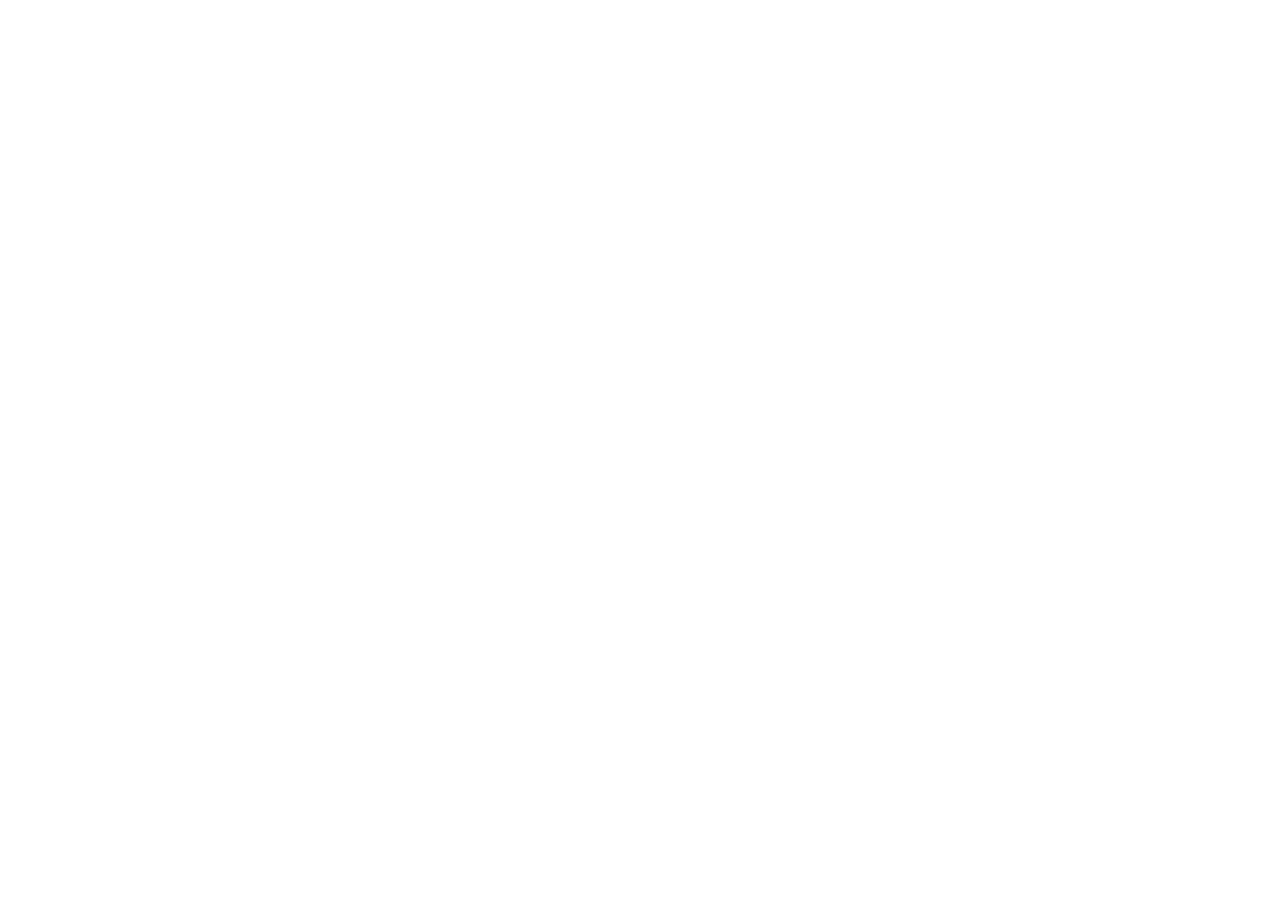
==== commit afcdff65: "Merge remote-tracking branch 'origin/ishaan' into dotpmm" ====
--- a/frontend/index.html
+++ b/frontend/index.html
@@ -1,1424 +1,17 @@
-<!doctype html>
+<!DOCTYPE html>
 <html lang="en">
 <head>
-<meta charset="utf-8" />
-<meta name="viewport" content="width=device-width, initial-scale=1" />
-<title>RepoLens : Repository Intelligence</title>
-<link rel="preconnect" href="https://fonts.googleapis.com">
-<link href="https://fonts.googleapis.com/css2?family=Inter:wght@400;500;600;700&family=JetBrains+Mono:wght@400;500;600;700&display=swap" rel="stylesheet">
-<style>
-:root{
-  --bg-app:#09090b;
-  --bg-panel:#101013;
-  --bg-elevated:#16161a;
-  --bg-hover:#1c1c21;
-  --bg-selected:#1a2230;
-  --border:rgba(255,255,255,0.07);
-  --border-strong:rgba(255,255,255,0.14);
-  --text-primary:#e7e7ea;
-  --text-secondary:#8b8b93;
-  --text-tertiary:#5c5c64;
-  --accent:#5b9bd5;
-  --accent-dim:rgba(91,155,213,0.15);
-
-  --c-folder:#d9a441;
-  --c-file:#7a8699;
-  --c-repo:#e0b84e;
-  --c-python:#5b9bd5;
-  --c-typescript:#4fb3d9;
-  --c-javascript:#e8c15a;
-  --c-yaml:#9a8ce0;
-  --c-json:#8b8b93;
-  --c-css:#e07ba8;
-  --c-html:#e08a5c;
-  --c-dockerfile:#5cc9c1;
-  --c-class:#33d6c4;
-  --c-function:#5fd97a;
-  --c-method:#5fd97a;
-  --c-interface:#e8935f;
-  --c-enum:#e8d05f;
-  --c-import-edge:#4a8fc9;
-  --c-error:#e35d5d;
-  --c-amber:#e0a83e;
-
-  --radius-sm:4px;
-  --radius-md:6px;
-  --font-ui:'Inter',-apple-system,BlinkMacSystemFont,'Segoe UI',sans-serif;
-  --font-mono:'JetBrains Mono',ui-monospace,'SF Mono',Consolas,monospace;
-}
-
-*{box-sizing:border-box;}
-html,body{height:100%;margin:0;}
-body{
-  background:var(--bg-app);
-  color:var(--text-primary);
-  font-family:var(--font-ui);
-  font-size:13px;
-  overflow:hidden;
-  -webkit-font-smoothing:antialiased;
-}
-::selection{background:rgba(91,155,213,0.35);}
-::-webkit-scrollbar{width:10px;height:10px;}
-::-webkit-scrollbar-track{background:transparent;}
-::-webkit-scrollbar-thumb{background:#26262c;border-radius:6px;border:2px solid var(--bg-panel);}
-::-webkit-scrollbar-thumb:hover{background:#333339;}
-button{font-family:inherit;}
-
-/* ---------- Drop / onboarding screen ---------- */
-#dropScreen{
-  position:fixed;inset:0;display:flex;align-items:center;justify-content:center;
-  background:radial-gradient(ellipse at 50% 30%, #0e0e12 0%, #08080a 70%);
-  z-index:50;
-}
-.drop-card{
-  width:560px;max-width:92vw;
-  border:1px solid var(--border);
-  background:var(--bg-panel);
-  border-radius:10px;
-  padding:36px 40px 30px;
-}
-.drop-brand{display:flex;align-items:center;gap:10px;margin-bottom:6px;}
-.drop-brand .mark{width:20px;height:20px;border-radius:5px;background:linear-gradient(135deg,var(--c-python),var(--c-class));flex:none;}
-.drop-brand span{font-weight:600;font-size:15px;letter-spacing:0.2px;}
-.drop-brand small{color:var(--text-tertiary);font-size:11px;font-family:var(--font-mono);margin-left:2px;}
-.drop-card h1{font-size:18px;font-weight:600;margin:18px 0 6px;letter-spacing:-0.2px;}
-.drop-card p{color:var(--text-secondary);font-size:12.5px;line-height:1.6;margin:0 0 20px;}
-.dropzone{
-  border:1.5px dashed var(--border-strong);
-  border-radius:8px;
-  padding:26px 20px;
-  text-align:center;
-  cursor:pointer;
-  transition:border-color .15s, background .15s;
-}
-.dropzone.drag{border-color:var(--accent);background:var(--accent-dim);}
-.dropzone .icon{font-family:var(--font-mono);font-size:20px;color:var(--text-tertiary);margin-bottom:8px;}
-.dropzone .main-txt{font-size:13px;color:var(--text-primary);margin-bottom:3px;}
-.dropzone .sub-txt{font-size:11.5px;color:var(--text-tertiary);}
-.file-checklist{display:flex;flex-direction:column;gap:6px;margin-top:18px;}
-.check-row{display:flex;align-items:center;gap:9px;font-family:var(--font-mono);font-size:11.5px;color:var(--text-tertiary);padding:6px 10px;border:1px solid var(--border);border-radius:6px;background:var(--bg-elevated);}
-.check-row .dot{width:7px;height:7px;border-radius:50%;background:#333339;flex:none;}
-.check-row.done{color:var(--text-primary);border-color:rgba(95,217,122,0.25);}
-.check-row.done .dot{background:var(--c-function);box-shadow:0 0 0 3px rgba(95,217,122,0.15);}
-.drop-err{margin-top:14px;font-size:11.5px;color:var(--c-error);font-family:var(--font-mono);min-height:14px;}
-#fileInput{display:none;}
-
-/* ---------- App shell ---------- */
-#app{display:none;height:100vh;flex-direction:column;}
-#app.ready{display:flex;}
-
-.topbar{
-  height:44px;flex:none;display:flex;align-items:center;gap:16px;
-  padding:0 14px;border-bottom:1px solid var(--border);background:var(--bg-panel);
-  -webkit-app-region:drag;
-}
-.topbar .brand{display:flex;align-items:center;gap:8px;flex:none;}
-.topbar .brand .mark{width:15px;height:15px;border-radius:4px;background:linear-gradient(135deg,var(--c-python),var(--c-class));}
-.topbar .brand b{font-size:12.5px;font-weight:600;letter-spacing:0.2px;}
-.topbar .brand .repo-name{font-family:var(--font-mono);font-size:11.5px;color:var(--text-tertiary);border-left:1px solid var(--border);padding-left:10px;margin-left:2px;}
-
-.searchTrigger{
-  flex:1;max-width:420px;display:flex;align-items:center;gap:8px;
-  background:var(--bg-elevated);border:1px solid var(--border);border-radius:6px;
-  padding:6px 10px;cursor:pointer;color:var(--text-tertiary);font-size:12px;
-}
-.searchTrigger:hover{border-color:var(--border-strong);}
-.searchTrigger kbd{margin-left:auto;font-family:var(--font-mono);font-size:10px;background:var(--bg-app);border:1px solid var(--border);border-radius:4px;padding:1px 5px;color:var(--text-tertiary);}
-
-.filterChips{display:flex;gap:6px;flex:1;overflow-x:auto;scrollbar-width:none;}
-.filterChips::-webkit-scrollbar{display:none;}
-.chip{
-  flex:none;font-size:11px;padding:4px 9px;border-radius:20px;border:1px solid var(--border);
-  color:var(--text-tertiary);cursor:pointer;background:transparent;white-space:nowrap;transition:all .12s;
-}
-.chip .sw{display:inline-block;width:6px;height:6px;border-radius:50%;margin-right:6px;}
-.chip.active{color:var(--text-primary);border-color:var(--border-strong);background:var(--bg-elevated);}
-
-.topbar-actions{display:flex;gap:8px;flex:none;}
-.btn-ghost{
-  background:transparent;border:1px solid var(--border);color:var(--text-secondary);
-  border-radius:6px;padding:5px 10px;font-size:11.5px;cursor:pointer;transition:all .12s;
-}
-.btn-ghost:hover{color:var(--text-primary);border-color:var(--border-strong);background:var(--bg-elevated);}
-
-.layout{flex:1;display:flex;min-height:0;}
-
-/* ---------- Explorer ---------- */
-.explorer{
-  width:260px;flex:none;background:var(--bg-panel);border-right:1px solid var(--border);
-  display:flex;flex-direction:column;min-height:0;
-}
-.panel-head{
-  height:32px;flex:none;display:flex;align-items:center;padding:0 12px;
-  font-size:10.5px;font-weight:600;letter-spacing:0.8px;color:var(--text-tertiary);
-  text-transform:uppercase;border-bottom:1px solid var(--border);
-}
-.tree{flex:1;overflow-y:auto;padding:6px 0;}
-.tree-row{
-  display:flex;align-items:center;gap:5px;padding:3.5px 10px;cursor:pointer;
-  border-radius:4px;margin:0 4px;white-space:nowrap;user-select:none;
-  font-family:var(--font-mono);font-size:12px;color:var(--text-secondary);
-}
-.tree-row:hover{background:var(--bg-hover);color:var(--text-primary);}
-.tree-row.selected{background:var(--bg-selected);color:var(--text-primary);}
-.tree-row .chev{width:12px;flex:none;color:var(--text-tertiary);font-size:9px;transition:transform .12s;}
-.tree-row .chev.open{transform:rotate(90deg);}
-.tree-row .ic{width:13px;flex:none;display:flex;align-items:center;justify-content:center;}
-.tree-row .ic svg{width:12px;height:12px;}
-.tree-row .lbl{overflow:hidden;text-overflow:ellipsis;}
-.tree-children{display:none;}
-.tree-children.open{display:block;}
-
-/* ---------- Graph panel ---------- */
-.graph-panel{flex:1;position:relative;background:
-  radial-gradient(circle at 1px 1px, rgba(255,255,255,0.035) 1px, transparent 0) 0 0/22px 22px,
-  var(--bg-app);
-  overflow:hidden;min-width:0;
-}
-.breadcrumb{
-  position:absolute;top:10px;left:14px;z-index:5;display:flex;align-items:center;gap:5px;
-  font-family:var(--font-mono);font-size:11.5px;color:var(--text-tertiary);
-  background:rgba(16,16,19,0.85);backdrop-filter:blur(6px);padding:5px 9px;border-radius:6px;
-  border:1px solid var(--border);max-width:70%;overflow-x:auto;white-space:nowrap;
-}
-.breadcrumb .crumb{cursor:pointer;padding:1px 3px;border-radius:3px;}
-.breadcrumb .crumb:hover{color:var(--text-primary);background:var(--bg-hover);}
-.breadcrumb .sep{color:var(--text-tertiary);opacity:0.5;}
-.breadcrumb .crumb.current{color:var(--text-primary);}
-
-.graph-controls{
-  position:absolute;bottom:38px;right:14px;z-index:5;display:flex;flex-direction:column;gap:4px;
-  background:rgba(16,16,19,0.85);backdrop-filter:blur(6px);border:1px solid var(--border);border-radius:8px;padding:4px;
-}
-.gc-btn{
-  width:26px;height:26px;display:flex;align-items:center;justify-content:center;border-radius:5px;
-  border:none;background:transparent;color:var(--text-secondary);cursor:pointer;font-size:13px;
-}
-.gc-btn:hover{background:var(--bg-hover);color:var(--text-primary);}
-.gc-sep{height:1px;background:var(--border);margin:2px 0;}
-
-.legend{
-  position:absolute;top:10px;right:14px;z-index:5;display:flex;gap:10px;flex-wrap:wrap;max-width:260px;
-  background:rgba(16,16,19,0.85);backdrop-filter:blur(6px);border:1px solid var(--border);border-radius:6px;
-  padding:6px 10px;font-size:10.5px;color:var(--text-tertiary);
-}
-.legend .li{display:flex;align-items:center;gap:4px;}
-.legend .sw{width:6px;height:6px;border-radius:2px;}
-
-svg#graphSvg{width:100%;height:100%;cursor:grab;}
-svg#graphSvg.panning{cursor:grabbing;}
-.gnode{cursor:pointer;}
-.gnode rect.card{fill:var(--bg-elevated);stroke:var(--border-strong);stroke-width:1;transition:stroke .12s, fill .12s;}
-.gnode:hover rect.card{fill:var(--bg-hover);}
-.gnode.selected rect.card{stroke:var(--accent);stroke-width:1.4;fill:var(--bg-selected);}
-.gnode .title{font-family:var(--font-mono);font-size:11px;fill:var(--text-primary);}
-.gnode .meta{font-family:var(--font-ui);font-size:9px;fill:var(--text-tertiary);}
-.gnode .chevbtn{cursor:pointer;}
-.gnode .chevbtn circle{fill:var(--bg-app);stroke:var(--border-strong);}
-.gnode .chevbtn text{fill:var(--text-secondary);font-size:9px;font-family:var(--font-mono);}
-.edge-tree{fill:none;stroke:rgba(255,255,255,0.12);stroke-width:1.2;}
-.edge-import{fill:none;stroke:var(--c-import-edge);stroke-width:1.1;stroke-dasharray:3,3;opacity:0.75;}
-.edge-import:hover{opacity:1;stroke-width:1.6;}
-.empty-hint{position:absolute;inset:0;display:flex;align-items:center;justify-content:center;flex-direction:column;gap:6px;color:var(--text-tertiary);pointer-events:none;}
-.empty-hint b{color:var(--text-secondary);font-weight:500;font-size:13px;}
-.empty-hint span{font-size:11.5px;}
-
-/* ---------- Inspector ---------- */
-.inspector{
-  width:320px;flex:none;background:var(--bg-panel);border-left:1px solid var(--border);
-  display:flex;flex-direction:column;min-height:0;
-}
-.insp-body{flex:1;overflow-y:auto;padding:14px 16px 30px;}
-.insp-empty{color:var(--text-tertiary);font-size:12px;padding:20px 16px;line-height:1.6;}
-.insp-kind{display:inline-flex;align-items:center;gap:6px;font-size:10px;text-transform:uppercase;letter-spacing:0.6px;color:var(--text-tertiary);margin-bottom:8px;}
-.insp-kind .sw{width:7px;height:7px;border-radius:2px;}
-.insp-title{font-family:var(--font-mono);font-size:14px;font-weight:600;color:var(--text-primary);word-break:break-word;line-height:1.4;margin-bottom:2px;}
-.insp-path{font-family:var(--font-mono);font-size:10.5px;color:var(--text-tertiary);word-break:break-all;margin-bottom:16px;line-height:1.5;}
-.insp-section{margin-bottom:18px;}
-.insp-section h4{font-size:10px;text-transform:uppercase;letter-spacing:0.7px;color:var(--text-tertiary);margin:0 0 8px;font-weight:600;}
-.kv{display:flex;justify-content:space-between;gap:10px;padding:4px 0;font-size:12px;border-bottom:1px solid rgba(255,255,255,0.04);}
-.kv .k{color:var(--text-tertiary);}
-.kv .v{color:var(--text-primary);font-family:var(--font-mono);font-size:11.5px;text-align:right;max-width:60%;overflow-wrap:break-word;}
-.summary-box{font-size:12px;line-height:1.6;color:var(--text-secondary);background:var(--bg-elevated);border:1px solid var(--border);border-radius:6px;padding:10px 12px;}
-.dep-row{
-  display:flex;align-items:center;gap:8px;padding:7px 9px;border-radius:5px;background:var(--bg-elevated);
-  border:1px solid var(--border);margin-bottom:5px;cursor:pointer;font-family:var(--font-mono);font-size:11px;
-}
-.dep-row:hover{border-color:var(--border-strong);background:var(--bg-hover);}
-.dep-row .arrow{color:var(--text-tertiary);flex:none;}
-.dep-row .path{overflow:hidden;text-overflow:ellipsis;white-space:nowrap;color:var(--text-secondary);}
-.dep-row .sym{color:var(--c-import-edge);}
-.badge{display:inline-block;font-size:9.5px;padding:2px 6px;border-radius:4px;background:var(--bg-elevated);border:1px solid var(--border);color:var(--text-secondary);margin-right:5px;}
-
-.code-block{
-  font-family:var(--font-mono);font-size:11px;line-height:1.55;
-  background:var(--bg-elevated);border:1px solid var(--border);border-radius:6px;
-  padding:10px 12px;overflow-x:auto;color:var(--text-primary);
-  white-space:pre;margin:0;
-}
-.code-block .ln{
-  color:var(--text-tertiary);display:inline-block;text-align:right;
-  min-width:26px;margin-right:12px;user-select:none;opacity:0.7;
-}
-.code-block.loading{color:var(--text-tertiary);font-family:var(--font-ui);}
-
-/* ---------- Status bar ---------- */
-.statusbar{
-  height:24px;flex:none;display:flex;align-items:center;gap:16px;padding:0 14px;
-  background:var(--bg-panel);border-top:1px solid var(--border);
-  font-size:10.5px;color:var(--text-tertiary);font-family:var(--font-mono);
-}
-.statusbar .grp{display:flex;align-items:center;gap:5px;}
-.statusbar .sep{width:1px;height:11px;background:var(--border);}
-.statusbar .ready-dot{width:6px;height:6px;border-radius:50%;background:var(--c-function);box-shadow:0 0 0 2px rgba(95,217,122,0.15);}
-.statusbar .spacer{flex:1;}
-
-/* ---------- Command palette ---------- */
-#palette{
-  position:fixed;inset:0;background:rgba(4,4,6,0.6);backdrop-filter:blur(2px);z-index:60;
-  display:none;align-items:flex-start;justify-content:center;padding-top:12vh;
-}
-#palette.open{display:flex;}
-.palette-box{
-  width:560px;max-width:90vw;max-height:60vh;background:var(--bg-panel);border:1px solid var(--border-strong);
-  border-radius:10px;box-shadow:0 20px 60px rgba(0,0,0,0.5);overflow:hidden;display:flex;flex-direction:column;
-}
-.palette-input{
-  display:flex;align-items:center;gap:10px;padding:12px 14px;border-bottom:1px solid var(--border);flex:none;
-}
-.palette-input input{
-  flex:1;background:transparent;border:none;outline:none;color:var(--text-primary);font-size:14px;font-family:var(--font-ui);
-}
-.palette-input kbd{font-family:var(--font-mono);font-size:10px;color:var(--text-tertiary);border:1px solid var(--border);border-radius:4px;padding:1px 5px;}
-.palette-results{overflow-y:auto;padding:6px;}
-.palette-group{padding:6px 8px 3px;font-size:10px;text-transform:uppercase;letter-spacing:0.6px;color:var(--text-tertiary);}
-.palette-item{
-  display:flex;align-items:center;gap:9px;padding:8px 9px;border-radius:6px;cursor:pointer;
-}
-.palette-item:hover,.palette-item.active{background:var(--bg-hover);}
-.palette-item .ic{width:14px;flex:none;display:flex;align-items:center;justify-content:center;}
-.palette-item .main{flex:1;min-width:0;}
-.palette-item .t{font-family:var(--font-mono);font-size:12.5px;color:var(--text-primary);white-space:nowrap;overflow:hidden;text-overflow:ellipsis;}
-.palette-item .p{font-size:10.5px;color:var(--text-tertiary);white-space:nowrap;overflow:hidden;text-overflow:ellipsis;}
-.palette-empty{padding:26px;text-align:center;color:var(--text-tertiary);font-size:12px;}
-
-/* ---------- Ask modal ---------- */
-#askModal{
-  position:fixed;inset:0;background:rgba(4,4,6,0.6);backdrop-filter:blur(2px);z-index:70;
-  display:none;align-items:flex-start;justify-content:center;padding-top:10vh;
-}
-#askModal.open{display:flex;}
-.ask-box{
-  width:640px;max-width:92vw;max-height:74vh;background:var(--bg-panel);border:1px solid var(--border-strong);
-  border-radius:10px;box-shadow:0 20px 60px rgba(0,0,0,0.5);overflow:hidden;display:flex;flex-direction:column;
-}
-.ask-head{display:flex;align-items:baseline;gap:8px;padding:12px 16px;border-bottom:1px solid var(--border);flex:none;}
-.ask-head b{font-size:13px;font-weight:600;}
-.ask-sub{font-size:10.5px;color:var(--text-tertiary);}
-.ask-input{padding:12px 14px;border-bottom:1px solid var(--border);flex:none;}
-.ask-input textarea{
-  width:100%;background:var(--bg-elevated);border:1px solid var(--border);border-radius:6px;
-  color:var(--text-primary);font-family:var(--font-ui);font-size:13px;padding:9px 11px;
-  resize:vertical;outline:none;min-height:44px;
-}
-.ask-input textarea:focus{border-color:var(--accent);}
-.ask-actions{display:flex;justify-content:flex-end;gap:8px;margin-top:8px;}
-.btn-ask{
-  background:var(--accent);border:none;color:#0b0b0d;font-weight:600;border-radius:6px;
-  padding:6px 14px;font-size:11.5px;cursor:pointer;
-}
-.btn-ask:hover{filter:brightness(1.12);}
-.btn-ask kbd{font-family:var(--font-mono);font-size:9px;background:rgba(0,0,0,0.22);border-radius:3px;padding:1px 4px;margin-left:6px;}
-.ask-body{overflow-y:auto;padding:14px 16px 20px;flex:1;}
-.ask-empty{color:var(--text-tertiary);font-size:12px;line-height:1.6;}
-.ask-err{color:var(--c-error);font-size:12px;font-family:var(--font-mono);line-height:1.6;white-space:pre-wrap;}
-.ask-answer{font-size:13px;line-height:1.7;color:var(--text-primary);white-space:pre-wrap;}
-.ask-cites{margin-top:16px;border-top:1px solid var(--border);padding-top:12px;}
-.ask-cites h4{font-size:10px;text-transform:uppercase;letter-spacing:0.7px;color:var(--text-tertiary);margin:0 0 8px;}
-.ask-cite-wrap{display:flex;flex-wrap:wrap;gap:6px;}
-.ask-cite{
-  font-family:var(--font-mono);font-size:11px;padding:4px 9px;border-radius:6px;
-  background:var(--bg-elevated);border:1px solid var(--border);color:var(--text-secondary);
-  cursor:pointer;max-width:280px;overflow:hidden;text-overflow:ellipsis;white-space:nowrap;
-}
-.ask-cite:hover{color:var(--text-primary);border-color:var(--accent);}
-</style>
+  <meta charset="UTF-8">
+  <meta name="viewport" content="width=device-width, initial-scale=1.0">
+  <meta name="description" content="RepoLens — AI-powered repository understanding. Parse, summarize, and query any codebase.">
+  <title>RepoLens</title>
+  <link rel="stylesheet" href="/static/styles.css?v=4">
+  <link rel="icon" href="/static/lens_image.png" type="image/png">
+  <script src="https://d3js.org/d3.v7.min.js"></script>
 </head>
 <body>
-
-<!-- ============ DROP / ONBOARDING SCREEN ============ -->
-<div id="dropScreen">
-  <div class="drop-card">
-    <div class="drop-brand"><div class="mark"></div><span>RepoLens</span><small>repository intelligence</small></div>
-    <h1>Load a repository graph</h1>
-    <p id="dropHint">Loading <b style="color:var(--text-secondary)">nodes.json</b>, <b style="color:var(--text-secondary)">edges.json</b> and <b style="color:var(--text-secondary)">filestructure.json</b> from the RepoLens backend (<span style="font-family:var(--font-mono)">/data/…</span>). If loading fails, you can also drop the files here manually — nothing is hardcoded, RepoLens builds the explorer, graph and inspector entirely from whatever you load.</p>
-    <div class="dropzone" id="dropzone">
-      <div class="icon">⤓</div>
-      <div class="main-txt">Drag &amp; drop your JSON files here</div>
-      <div class="sub-txt">or click to browse · .json files, any order, any number at a time</div>
-    </div>
-    <input type="file" id="fileInput" accept=".json" multiple />
-    <div class="file-checklist">
-      <div class="check-row" id="chk-nodes"><div class="dot"></div>nodes.json — code &amp; symbol nodes</div>
-      <div class="check-row" id="chk-edges"><div class="dot"></div>edges.json — import / dependency edges</div>
-      <div class="check-row" id="chk-fs"><div class="dot"></div>filestructure.json — folder / file tree</div>
-    </div>
-    <div class="drop-err" id="dropErr"></div>
-  </div>
-</div>
-
-<!-- ============ APP SHELL ============ -->
-<div id="app">
-  <div class="topbar">
-    <div class="brand">
-      <div class="mark"></div><b>RepoLens</b>
-      <span class="repo-name" id="repoNameLabel">—</span>
-    </div>
-    <div class="searchTrigger" id="searchTrigger">
-      <span>⌕</span><span>Search files, classes, functions…</span><kbd>Ctrl K</kbd>
-    </div>
-    <div class="filterChips" id="filterChips"></div>
-    <div class="topbar-actions">
-      <button class="btn-ghost" id="askBtn">Ask RepoLens</button>
-      <button class="btn-ghost" id="reloadBtn">Load different data</button>
-    </div>
-  </div>
-
-  <div class="layout">
-    <aside class="explorer">
-      <div class="panel-head">Explorer</div>
-      <div class="tree" id="tree"></div>
-    </aside>
-
-    <section class="graph-panel" id="graphPanel">
-      <div class="breadcrumb" id="breadcrumb"></div>
-      <div class="legend" id="legend"></div>
-      <svg id="graphSvg"><g id="graphRoot"></g></svg>
-      <div class="empty-hint" id="emptyHint" style="display:none;">
-        <b>Select a file or folder</b>
-        <span>Choose something from the explorer, or search with Ctrl K</span>
-      </div>
-      <div class="graph-controls">
-        <button class="gc-btn" id="zoomIn" title="Zoom in">+</button>
-        <button class="gc-btn" id="zoomOut" title="Zoom out">–</button>
-        <div class="gc-sep"></div>
-        <button class="gc-btn" id="fitBtn" title="Fit to view">⤢</button>
-        <button class="gc-btn" id="resetBtn" title="Reset view">⟲</button>
-      </div>
-    </section>
-
-    <aside class="inspector">
-      <div class="panel-head">Inspector</div>
-      <div class="insp-body" id="inspBody">
-        <div class="insp-empty">Nothing selected yet. Click a node in the graph or explorer to inspect it — you'll see its location, dependencies, and callers here.</div>
-      </div>
-    </aside>
-  </div>
-
-  <div class="statusbar" id="statusbar"></div>
-</div>
-
-<!-- ============ COMMAND PALETTE ============ -->
-<div id="palette">
-  <div class="palette-box">
-    <div class="palette-input">
-      <span style="color:var(--text-tertiary)">⌕</span>
-      <input id="paletteInput" placeholder="Search files, classes, functions, folders…" autocomplete="off" />
-      <kbd>Esc</kbd>
-    </div>
-    <div class="palette-results" id="paletteResults"></div>
-  </div>
-</div>
-
-<!-- ============ ASK MODAL ============ -->
-<div id="askModal">
-  <div class="ask-box">
-    <div class="ask-head"><b>Ask RepoLens</b><span class="ask-sub">semantic RAG over the whole repository</span></div>
-    <div class="ask-input">
-      <textarea id="askInput" rows="2" placeholder="e.g. How does authentication work in this repo?"></textarea>
-      <div class="ask-actions">
-        <button class="btn-ghost" id="askClose">Close</button>
-        <button class="btn-ask" id="askSubmit">Ask <kbd>Ctrl ⏎</kbd></button>
-      </div>
-    </div>
-    <div class="ask-body" id="askBody">
-      <div class="ask-empty">Ask anything about the repository — how a feature works, where something is defined, what a module does. Answers come with citations; click a citation to jump to that node.</div>
-    </div>
-  </div>
-</div>
-
-<script>
-(function(){
-"use strict";
-
-/* ===================================================================
-   STATE
-=================================================================== */
-const S = {
-  nodes: null,        // raw {nodes:[...]}
-  edges: null,        // raw {edges:[...]}
-  fsRoot: null,        // raw filestructure root
-  nodesById: new Map(),
-  fsById: new Map(),
-  parentIndex: new Map(),   // code-node parent_id -> [child ids]
-  edgesBySourceFile: new Map(),
-  edgesByTargetFile: new Map(),
-  loaded: {nodes:false, edges:false, fs:false},
-
-  expanded: new Set(),      // fs folder ids expanded in explorer tree
-  graphRootId: null,
-  graphExpanded: new Set(), // ids expanded within the graph canvas
-  selectedId: null,
-  visible: new Map(),       // id -> {x,y,w,depth,kind,parentId}
-  activeFilters: new Set(), // node/fs "type" keys hidden when NOT in set is handled via filterDefs.active
-
-  view: {x:0,y:0,k:1},
-  panning:false,
-  panStart:null,
-};
-
-const MEANINGFUL_TYPES = new Set([
-  'class_definition','class_declaration','function_definition','function_declaration',
-  'method_definition','method_declaration','interface_declaration','enum_declaration',
-  'decorated_definition','type_alias_declaration','arrow_function','struct_item','impl_item'
-]);
-
-const NODE_W = 178, NODE_H = 46, H_GAP = 26, V_GAP = 70;
-
-/* ===================================================================
-   ICONS (tiny inline svgs, currentColor-free so we can tint via fill attr)
-=================================================================== */
-function svgIcon(kind, color){
-  const c = color || 'currentColor';
-  const shapes = {
-    folder: `<path d="M1 3.5h4l1.3 1.5H15v7.5H1z" fill="${c}" opacity="0.9"/>`,
-    folderOpen: `<path d="M1 3.5h4l1.3 1.5H15l-1.3 7.5H1z" fill="${c}" opacity="0.9"/>`,
-    file: `<path d="M3 1h6l3 3v11H3z" fill="none" stroke="${c}" stroke-width="1.1"/><path d="M9 1v3h3" fill="none" stroke="${c}" stroke-width="1.1"/>`,
-    repo: `<rect x="1" y="2" width="14" height="12" rx="2" fill="none" stroke="${c}" stroke-width="1.2"/><path d="M1 6h14" stroke="${c}" stroke-width="1.1"/>`,
-    class: `<circle cx="8" cy="8" r="6" fill="none" stroke="${c}" stroke-width="1.3"/><circle cx="8" cy="8" r="1.6" fill="${c}"/>`,
-    func: `<path d="M5 2c-2 0-2 2-2 4v4c0 2 0 4-2 4M11 2c2 0 2 2 2 4v4c0 2 0 4 2 4" fill="none" stroke="${c}" stroke-width="1.3"/>`,
-    generic: `<circle cx="8" cy="8" r="3" fill="${c}"/>`,
-  };
-  return `<svg viewBox="0 0 16 16">${shapes[kind]||shapes.generic}</svg>`;
-}
-
-/* ===================================================================
-   TYPE -> COLOR / ICON RESOLUTION
-=================================================================== */
-const LANG_COLOR = {
-  python:'var(--c-python)', typescript:'var(--c-typescript)', javascript:'var(--c-javascript)',
-  yaml:'var(--c-yaml)', json:'var(--c-json)', css:'var(--c-css)', html:'var(--c-html)',
-  dockerfile:'var(--c-dockerfile)', toml:'var(--c-json)', markdown:'var(--c-file)'
-};
-function fsColor(n){
-  if(n.type==='repository') return 'var(--c-repo)';
-  if(n.type==='folder') return 'var(--c-folder)';
-  const ext = (n.name.split('.').pop()||'').toLowerCase();
-  const langGuess = extToLang(ext);
-  return LANG_COLOR[langGuess] || 'var(--c-file)';
-}
-function extToLang(ext){
-  const map = {py:'python',ts:'typescript',tsx:'typescript',js:'javascript',jsx:'javascript',
-    yaml:'yaml',yml:'yaml',json:'json',css:'css',html:'html',md:'markdown',toml:'toml'};
-  if(ext==='dockerfile'||ext==='Dockerfile') return 'dockerfile';
-  return map[ext]||null;
-}
-function codeColor(n){
-  const t = n.node_type;
-  if(t==='class_definition'||t==='class_declaration') return 'var(--c-class)';
-  if(t==='function_definition'||t==='function_declaration'||t==='arrow_function') return 'var(--c-function)';
-  if(t==='method_definition'||t==='method_declaration') return 'var(--c-method)';
-  if(t==='interface_declaration') return 'var(--c-interface)';
-  if(t==='enum_declaration') return 'var(--c-enum)';
-  if(t==='document') return LANG_COLOR[n.language] || 'var(--c-file)';
-  return LANG_COLOR[n.language] || 'var(--text-tertiary)';
-}
-function fsIconKind(n){
-  if(n.type==='repository') return 'repo';
-  if(n.type==='folder') return 'folder';
-  return 'file';
-}
-function codeIconKind(n){
-  const t = n.node_type;
-  if(t==='class_definition'||t==='class_declaration') return 'class';
-  if(t && t.indexOf('function')>=0) return 'func';
-  if(t && t.indexOf('method')>=0) return 'func';
-  return 'generic';
-}
-function shortTypeLabel(n){
-  if(!n.node_type) return '';
-  return n.node_type.replace(/_/g,' ').replace(' definition','').replace(' declaration','');
-}
-
-/* ===================================================================
-   FILE PARSING / DETECTION
-=================================================================== */
-const dropzone = document.getElementById('dropzone');
-const fileInput = document.getElementById('fileInput');
-const dropScreen = document.getElementById('dropScreen');
-const dropErr = document.getElementById('dropErr');
-
-['dragenter','dragover'].forEach(ev=>{
-  window.addEventListener(ev, e=>{ e.preventDefault(); dropzone.classList.add('drag'); });
-});
-['dragleave','drop'].forEach(ev=>{
-  window.addEventListener(ev, e=>{ e.preventDefault(); if(ev==='drop'||e.target===document.body) dropzone.classList.remove('drag'); });
-});
-window.addEventListener('drop', e=>{
-  e.preventDefault();
-  const files = [...(e.dataTransfer.files||[])].filter(f=>f.name.endsWith('.json'));
-  if(files.length) handleFiles(files); else showErr('Only .json files are accepted.');
-});
-dropzone.addEventListener('click', ()=>fileInput.click());
-fileInput.addEventListener('change', e=>{
-  const files = [...e.target.files];
-  if(files.length) handleFiles(files);
-});
-
-function showErr(msg){ dropErr.textContent = msg; setTimeout(()=>{ if(dropErr.textContent===msg) dropErr.textContent=''; }, 4000); }
-
-function handleFiles(files){
-  files.forEach(f=>{
-    const reader = new FileReader();
-    reader.onload = ()=>{
-      let data;
-      try { data = JSON.parse(reader.result); }
-      catch(err){ showErr(`Could not parse ${f.name} — invalid JSON.`); return; }
-      classifyAndStore(data, f.name);
-    };
-    reader.onerror = ()=> showErr(`Could not read ${f.name}.`);
-    reader.readAsText(f);
-  });
-}
-
-function classifyAndStore(data, filename){
-  if(data && Array.isArray(data.nodes)){
-    S.nodes = data; S.loaded.nodes = true;
-    document.getElementById('chk-nodes').classList.add('done');
-  } else if(data && Array.isArray(data.edges)){
-    S.edges = data; S.loaded.edges = true;
-    document.getElementById('chk-edges').classList.add('done');
-  } else if(data && data.type==='repository' && Array.isArray(data.children)){
-    S.fsRoot = data; S.loaded.fs = true;
-    document.getElementById('chk-fs').classList.add('done');
-  } else {
-    showErr(`${filename} doesn't match nodes.json, edges.json or filestructure.json's shape.`);
-    return;
-  }
-  if(S.loaded.nodes && S.loaded.edges && S.loaded.fs) bootApp();
-}
-
-/* ===================================================================
-   SERVER AUTO-LOAD: pull nodes/edges/filestructure from the backend.
-   Manual drop stays available as a fallback when loading fails.
-=================================================================== */
-async function loadFromServer(){
-  const hint = document.getElementById('dropHint');
-  hint.textContent = 'Loading repository data from the RepoLens backend…';
-  const targets = [
-    ['/data/nodes.json', 'nodes.json'],
-    ['/data/edges.json', 'edges.json'],
-    ['/data/filestructure.json', 'filestructure.json'],
-  ];
-  const results = await Promise.all(targets.map(async ([url, name])=>{
-    try{
-      const resp = await fetch(url, {cache:'no-store'});
-      if(!resp.ok) throw new Error(resp.status);
-      return {name, data: await resp.json()};
-    }catch(e){ return {name, data: null}; }
-  }));
-  const failed = results.filter(r=>!r.data);
-  results.forEach(r=>{ if(r.data) classifyAndStore(r.data, r.name); });
-  if(failed.length){
-    hint.textContent = `Could not load ${failed.map(f=>f.name).join(', ')} from the backend. You can still drop the files manually below.`;
-  }
-}
-document.addEventListener('DOMContentLoaded', loadFromServer);
-
-/* ===================================================================
-   INDEX BUILDING
-=================================================================== */
-function buildIndices(){
-  S.nodesById.clear(); S.parentIndex.clear();
-  S.nodes.nodes.forEach(n=>{
-    S.nodesById.set(n.id, n);
-    if(!S.parentIndex.has(n.parent_id)) S.parentIndex.set(n.parent_id, []);
-    S.parentIndex.get(n.parent_id).push(n.id);
-  });
-
-  S.fsById.clear();
-  (function walk(n){
-    S.fsById.set(n.id, n);
-    (n.children||[]).forEach(walk);
-  })(S.fsRoot);
-
-  S.edgesBySourceFile.clear(); S.edgesByTargetFile.clear();
-  S.edges.edges.forEach(e=>{
-    if(!S.edgesBySourceFile.has(e.source_file_id)) S.edgesBySourceFile.set(e.source_file_id, []);
-    S.edgesBySourceFile.get(e.source_file_id).push(e);
-    if(!S.edgesByTargetFile.has(e.target_file_id)) S.edgesByTargetFile.set(e.target_file_id, []);
-    S.edgesByTargetFile.get(e.target_file_id).push(e);
-  });
-}
-
-/* generic child resolver used by BOTH explorer & graph */
-function isFs(id){ return S.fsById.has(id); }
-function isCode(id){ return S.nodesById.has(id); }
-function getEntity(id){ return S.fsById.get(id) || S.nodesById.get(id); }
-function entityName(id){
-  const fs_ = S.fsById.get(id); if(fs_) return fs_.name;
-  const cn = S.nodesById.get(id); if(cn) return cn.title || cn.node_type;
-  return id;
-}
-function entityKind(id){ return isFs(id) ? S.fsById.get(id).type : 'code'; }
-
-function getChildren(id){
-  const fsNode = S.fsById.get(id);
-  if(fsNode){
-    if(fsNode.type==='file'){
-      // top-level code nodes belonging to this file
-      return codeChildren(id);
-    }
-    // folder / repository -> its fs children, folders first
-    const kids = (fsNode.children||[]).slice();
-    kids.sort((a,b)=> (a.type==='file')-(b.type==='file') || a.name.localeCompare(b.name));
-    return kids.map(k=>({id:k.id, kind:'fs'}));
-  }
-  if(S.nodesById.has(id)) return codeChildren(id);
-  return [];
-}
-function codeChildren(id){
-  const raw = (S.parentIndex.get(id)||[]).map(cid=>S.nodesById.get(cid)).filter(Boolean);
-  const meaningful = raw.filter(n=>MEANINGFUL_TYPES.has(n.node_type) || n.node_type==='document');
-  const list = meaningful.length ? meaningful : raw;
-  return list.slice(0, 80).map(n=>({id:n.id, kind:'code'}));
-}
-function hasChildren(id){
-  const fsNode = S.fsById.get(id);
-  if(fsNode && fsNode.type!=='file') return (fsNode.children||[]).length>0;
-  return getChildren(id).length>0;
-}
-
-/* ===================================================================
-   BOOT
-=================================================================== */
-function bootApp(){
-  buildIndices();
-  dropScreen.style.display='none';
-  document.getElementById('app').classList.add('ready');
-  document.getElementById('repoNameLabel').textContent = S.fsRoot.name;
-  S.expanded.add(S.fsRoot.id);
-  buildFilterChips();
-  renderTree();
-  setGraphRoot(S.fsRoot.id);
-  updateStatusbar();
-}
-
-document.getElementById('reloadBtn').addEventListener('click', ()=>{
-  location.reload();
-});
-
-/* ===================================================================
-   FILTERS
-=================================================================== */
-const FILTER_DEFS = [
-  {key:'folder', label:'Folders', color:'var(--c-folder)'},
-  {key:'file', label:'Files', color:'var(--c-file)'},
-  {key:'class_definition', label:'Classes', color:'var(--c-class)'},
-  {key:'function_definition', label:'Functions', color:'var(--c-function)'},
-  {key:'method_definition', label:'Methods', color:'var(--c-method)'},
-  {key:'interface_declaration', label:'Interfaces', color:'var(--c-interface)'},
-  {key:'imports', label:'Import edges', color:'var(--c-import-edge)'},
-];
-FILTER_DEFS.forEach(f=>S.activeFilters.add(f.key));
-
-function buildFilterChips(){
-  const wrap = document.getElementById('filterChips');
-  wrap.innerHTML = FILTER_DEFS.map(f=>
-    `<button class="chip active" data-k="${f.key}"><span class="sw" style="background:${f.color}"></span>${f.label}</button>`
-  ).join('');
-  wrap.querySelectorAll('.chip').forEach(el=>{
-    el.addEventListener('click', ()=>{
-      const k = el.dataset.k;
-      if(S.activeFilters.has(k)){ S.activeFilters.delete(k); el.classList.remove('active'); }
-      else { S.activeFilters.add(k); el.classList.add('active'); }
-      renderGraph();
-    });
-  });
-  // legend mirrors chips minus imports
-  document.getElementById('legend').innerHTML = FILTER_DEFS.filter(f=>f.key!=='imports').map(f=>
-    `<div class="li"><span class="sw" style="background:${f.color}"></span>${f.label}</div>`
-  ).join('');
-}
-function passesFilter(id){
-  if(isFs(id)){
-    const t = S.fsById.get(id).type;
-    if(t==='folder'||t==='repository') return S.activeFilters.has('folder');
-    return S.activeFilters.has('file');
-  }
-  const n = S.nodesById.get(id);
-  if(!n) return true;
-  if(MEANINGFUL_TYPES.has(n.node_type)) return S.activeFilters.has(n.node_type) || (!FILTER_DEFS.some(f=>f.key===n.node_type));
-  return true;
-}
-
-/* ===================================================================
-   EXPLORER TREE
-=================================================================== */
-function renderTree(){
-  const root = document.getElementById('tree');
-  root.innerHTML = '';
-  root.appendChild(renderFsRow(S.fsRoot, 0));
-}
-function renderFsRow(n, depth){
-  const wrap = document.createElement('div');
-  const isContainer = n.type!=='file';
-  const open = S.expanded.has(n.id);
-
-  const row = document.createElement('div');
-  row.className = 'tree-row' + (S.selectedId===n.id ? ' selected':'');
-  row.style.paddingLeft = (10 + depth*14) + 'px';
-  const iconKind = n.type==='repository' ? 'repo' : (isContainer ? (open ? 'folderOpen' : 'folder') : fsIconKind(n));
-  row.innerHTML = `
-    <span class="chev ${open?'open':''}">${isContainer && (n.children||[]).length ? '▸':''}</span>
-    <span class="ic" style="color:${fsColor(n)}">${svgIcon(iconKind, fsColor(n))}</span>
-    <span class="lbl">${escapeHtml(n.name)}</span>`;
-  row.addEventListener('click', (e)=>{
-    e.stopPropagation();
-    if(isContainer){
-      if(S.expanded.has(n.id)) S.expanded.delete(n.id); else S.expanded.add(n.id);
-      renderTree();
-    }
-    selectEntity(n.id);
-    setGraphRoot(n.id);
-  });
-  wrap.appendChild(row);
-
-  if(isContainer && open){
-    const kids = document.createElement('div');
-    kids.className = 'tree-children open';
-    const sorted = (n.children||[]).slice().sort((a,b)=> (a.type==='file')-(b.type==='file') || a.name.localeCompare(b.name));
-    sorted.forEach(c=> kids.appendChild(renderFsRow(c, depth+1)));
-    wrap.appendChild(kids);
-  }
-  return wrap;
-}
-function escapeHtml(s){ return (s||'').replace(/[&<>"']/g, c=>({'&':'&amp;','<':'&lt;','>':'&gt;','"':'&quot;',"'":'&#39;'}[c])); }
-
-/* ===================================================================
-   GRAPH: layout + render
-=================================================================== */
-function setGraphRoot(id){
-  S.graphRootId = id;
-  S.graphExpanded = new Set([id]);
-  S.selectedId = id;
-  selectEntity(id);
-  renderGraph();
-  requestAnimationFrame(fitToView);
-}
-function toggleGraphNode(id){
-  if(S.graphExpanded.has(id)) S.graphExpanded.delete(id); else S.graphExpanded.add(id);
-  renderGraph();
-}
-
-function computeLayout(){
-  S.visible.clear();
-  if(!S.graphRootId) return;
-  let cursorX = 0;
-  function widthOf(id, depth){
-    const expanded = S.graphExpanded.has(id);
-    let kids = [];
-    if(expanded) kids = getChildren(id).filter(c=>passesFilter(c.id));
-    if(!expanded || kids.length===0){
-      const w = NODE_W;
-      return {w, place:(x)=>{ S.visible.set(id,{x:x+w/2, y:depth*V_GAP, depth, kind: isFs(id)?entityKind(id):'code'}); }};
-    }
-    const childLayouts = kids.map(c=>widthOf(c.id, depth+1));
-    const totalW = childLayouts.reduce((a,c)=>a+c.w,0) + H_GAP*(childLayouts.length-1);
-    const w = Math.max(NODE_W, totalW);
-    return {w, place:(x)=>{
-      S.visible.set(id,{x:x+w/2, y:depth*V_GAP, depth, kind:isFs(id)?entityKind(id):'code'});
-      let cx = x + (w-totalW)/2;
-      childLayouts.forEach((cl,i)=>{ cl.place(cx); cx += cl.w + H_GAP; });
-    }};
-  }
-  const top = widthOf(S.graphRootId, 0);
-  top.place(0);
-}
-
-function edgesForVisible(){
-  const ids = new Set(S.visible.keys());
-  const out = [];
-  const seen = new Set();
-  ids.forEach(id=>{
-    const outs = S.edgesBySourceFile.get(id) || [];
-    outs.forEach(e=>{
-      if(ids.has(e.target_file_id) && e.target_file_id!==id){
-        const key = e.id;
-        if(!seen.has(key)){ seen.add(key); out.push(e); }
-      }
-    });
-  });
-  return out;
-}
-
-function renderGraph(){
-  computeLayout();
-  const svg = document.getElementById('graphSvg');
-  const g = document.getElementById('graphRoot');
-  g.innerHTML = '';
-  document.getElementById('emptyHint').style.display = S.visible.size ? 'none':'flex';
-  if(!S.visible.size){ renderBreadcrumb(); updateStatusbar(); return; }
-
-  // tree edges (parent -> child) : recompute via getChildren+expanded again for accuracy
-  const treeEdgesG = document.createElementNS('http://www.w3.org/2000/svg','g');
-  (function walk(id){
-    const p = S.visible.get(id);
-    if(!p) return;
-    if(S.graphExpanded.has(id)){
-      getChildren(id).filter(c=>passesFilter(c.id) && S.visible.has(c.id)).forEach(c=>{
-        const cpos = S.visible.get(c.id);
-        const path = document.createElementNS('http://www.w3.org/2000/svg','path');
-        const x1=p.x, y1=p.depth*V_GAP+NODE_H, x2=cpos.x, y2=cpos.depth*V_GAP;
-        const midY = (y1+y2)/2;
-        path.setAttribute('d', `M${x1},${y1} C${x1},${midY} ${x2},${midY} ${x2},${y2}`);
-        path.setAttribute('class','edge-tree');
-        treeEdgesG.appendChild(path);
-        walk(c.id);
-      });
-    }
-  })(S.graphRootId);
-  g.appendChild(treeEdgesG);
-
-  // import / dependency cross-edges
-  if(S.activeFilters.has('imports')){
-    const importG = document.createElementNS('http://www.w3.org/2000/svg','g');
-    edgesForVisible().forEach(e=>{
-      const a = S.visible.get(e.source_file_id), b = S.visible.get(e.target_file_id);
-      if(!a||!b) return;
-      const x1=a.x, y1=a.depth*V_GAP+NODE_H/2, x2=b.x, y2=b.depth*V_GAP+NODE_H/2;
-      const path = document.createElementNS('http://www.w3.org/2000/svg','path');
-      const dx = Math.max(60, Math.abs(x2-x1)/2);
-      path.setAttribute('d', `M${x1},${y1} C${x1+dx*Math.sign(x2-x1||1)},${y1} ${x2-dx*Math.sign(x2-x1||1)},${y2} ${x2},${y2}`);
-      path.setAttribute('class','edge-import');
-      const title = document.createElementNS('http://www.w3.org/2000/svg','title');
-      title.textContent = `${shortPath(e.source_path)} imports ${(e.imported_symbols||[]).join(', ')} from ${shortPath(e.target_path)}`;
-      path.appendChild(title);
-      path.addEventListener('click', ()=> openInspectorForEdge(e));
-      importG.appendChild(path);
-    });
-    g.appendChild(importG);
-  }
-
-  // nodes
-  S.visible.forEach((pos, id)=>{
-    if(!passesFilter(id)) return;
-    g.appendChild(renderNodeCard(id, pos));
-  });
-
-  renderBreadcrumb();
-  updateStatusbar();
-  applyTransform();
-}
-
-function renderNodeCard(id, pos){
-  const fsNode = S.fsById.get(id);
-  const codeNode = S.nodesById.get(id);
-  const isRepo = fsNode && fsNode.type==='repository';
-  const color = fsNode ? fsColor(fsNode) : codeColor(codeNode);
-  const iconKind = fsNode ? fsIconKind(fsNode) : codeIconKind(codeNode);
-  const label = fsNode ? fsNode.name : (codeNode.title || codeNode.node_type).slice(0,40);
-  const meta = fsNode
-    ? (fsNode.type==='file' ? (fsNode.node_ids||[]).length + ' nodes' : (fsNode.children||[]).length + ' items')
-    : `${shortTypeLabel(codeNode)} · L${codeNode.start_line}-${codeNode.end_line}`;
-
-  const x = pos.x - NODE_W/2, y = pos.depth*V_GAP;
-  const wrap = document.createElementNS('http://www.w3.org/2000/svg','g');
-  wrap.setAttribute('class','gnode' + (S.selectedId===id?' selected':''));
-  wrap.setAttribute('transform', `translate(${x},${y})`);
-  wrap.setAttribute('data-id', id);
-
-  const rect = document.createElementNS('http://www.w3.org/2000/svg','rect');
-  rect.setAttribute('class','card');
-  rect.setAttribute('width', NODE_W); rect.setAttribute('height', NODE_H); rect.setAttribute('rx', 7);
-  wrap.appendChild(rect);
-
-  const bar = document.createElementNS('http://www.w3.org/2000/svg','rect');
-  bar.setAttribute('width', 3); bar.setAttribute('height', NODE_H); bar.setAttribute('rx',1.5);
-  bar.setAttribute('fill', color);
-  wrap.appendChild(bar);
-
-  const fo = document.createElementNS('http://www.w3.org/2000/svg','foreignObject');
-  fo.setAttribute('x', 10); fo.setAttribute('y', 0); fo.setAttribute('width', 16); fo.setAttribute('height', NODE_H);
-  const div = document.createElement('div');
-  div.style.cssText = `display:flex;align-items:center;height:${NODE_H}px;color:${color}`;
-  div.innerHTML = svgIcon(iconKind, color);
-  fo.appendChild(div);
-  wrap.appendChild(fo);
-
-  const title = document.createElementNS('http://www.w3.org/2000/svg','text');
-  title.setAttribute('class','title'); title.setAttribute('x', 32); title.setAttribute('y', 19);
-  title.textContent = label.length>22 ? label.slice(0,21)+'…' : label;
-  wrap.appendChild(title);
-
-  const metaT = document.createElementNS('http://www.w3.org/2000/svg','text');
-  metaT.setAttribute('class','meta'); metaT.setAttribute('x', 32); metaT.setAttribute('y', 33);
-  metaT.textContent = meta;
-  wrap.appendChild(metaT);
-
-  if(hasChildren(id)){
-    const cg = document.createElementNS('http://www.w3.org/2000/svg','g');
-    cg.setAttribute('class','chevbtn');
-    cg.setAttribute('transform', `translate(${NODE_W-16},${NODE_H/2})`);
-    cg.innerHTML = `<circle r="9"></circle><text text-anchor="middle" dy="3">${S.graphExpanded.has(id)?'–':'+'}</text>`;
-    cg.addEventListener('click', (e)=>{ e.stopPropagation(); toggleGraphNode(id); });
-    wrap.appendChild(cg);
-  }
-
-  wrap.addEventListener('click', ()=> selectEntity(id));
-  return wrap;
-}
-
-function shortPath(p){
-  if(!p) return '';
-  const parts = p.split(/[\\\/]/);
-  return parts.slice(-2).join('/');
-}
-
-/* ===================================================================
-   BREADCRUMB
-=================================================================== */
-function ancestorChain(id){
-  const chain = [];
-  let cur = id;
-  const guard = new Set();
-  while(cur && !guard.has(cur)){
-    guard.add(cur);
-    chain.unshift(cur);
-    const fsNode = S.fsById.get(cur);
-    if(fsNode){ cur = fsNode.parent; continue; }
-    const cn = S.nodesById.get(cur);
-    if(cn){
-      if(S.fsById.has(cn.parent_id)) cur = cn.parent_id;
-      else if(S.nodesById.has(cn.parent_id)) cur = cn.parent_id;
-      else cur = null;
-      continue;
-    }
-    cur = null;
-  }
-  return chain;
-}
-function renderBreadcrumb(){
-  const el = document.getElementById('breadcrumb');
-  if(!S.graphRootId){ el.innerHTML=''; return; }
-  const chain = ancestorChain(S.selectedId || S.graphRootId);
-  el.innerHTML = chain.map((id,i)=>{
-    const last = i===chain.length-1;
-    return `<span class="crumb ${last?'current':''}" data-id="${id}">${escapeHtml(entityName(id))}</span>` + (last?'':'<span class="sep">›</span>');
-  }).join('');
-  el.querySelectorAll('.crumb').forEach(c=>{
-    c.addEventListener('click', ()=>{
-      const id = c.dataset.id;
-      selectEntity(id);
-      expandPathTo(id);
-    });
-  });
-}
-function expandPathTo(id){
-  const chain = ancestorChain(id);
-  if(chain.length) S.graphRootId = findGraphRootFor(chain);
-  chain.forEach(a=>S.graphExpanded.add(a));
-  renderGraph();
-  requestAnimationFrame(()=>centerOn(id));
-}
-function findGraphRootFor(chain){
-  // keep repo as root unless chain doesn't include current root
-  return chain.includes(S.graphRootId) ? S.graphRootId : chain[0];
-}
-
-/* ===================================================================
-   PAN / ZOOM
-=================================================================== */
-const svgEl = document.getElementById('graphSvg');
-function applyTransform(){
-  document.getElementById('graphRoot').setAttribute('transform',
-    `translate(${S.view.x + svgEl.clientWidth/2},${S.view.y + 60}) scale(${S.view.k})`);
-}
-svgEl.addEventListener('wheel', e=>{
-  e.preventDefault();
-  const delta = -e.deltaY * 0.0015;
-  const newK = Math.min(2.2, Math.max(0.18, S.view.k * (1+delta)));
-  S.view.k = newK;
-  applyTransform();
-}, {passive:false});
-svgEl.addEventListener('mousedown', e=>{
-  if(e.target.closest('.gnode')) return;
-  S.panning = true; S.panStart = {x:e.clientX, y:e.clientY, vx:S.view.x, vy:S.view.y};
-  svgEl.classList.add('panning');
-});
-window.addEventListener('mousemove', e=>{
-  if(!S.panning) return;
-  S.view.x = S.panStart.vx + (e.clientX - S.panStart.x);
-  S.view.y = S.panStart.vy + (e.clientY - S.panStart.y);
-  applyTransform();
-});
-window.addEventListener('mouseup', ()=>{ S.panning=false; svgEl.classList.remove('panning'); });
-
-function fitToView(){
-  if(!S.visible.size) return;
-  let minX=Infinity,maxX=-Infinity,minY=Infinity,maxY=-Infinity;
-  S.visible.forEach(p=>{
-    minX=Math.min(minX,p.x-NODE_W/2); maxX=Math.max(maxX,p.x+NODE_W/2);
-    minY=Math.min(minY,p.depth*V_GAP); maxY=Math.max(maxY,p.depth*V_GAP+NODE_H);
-  });
-  const w = maxX-minX, h=maxY-minY;
-  const k = Math.min(1.15, Math.max(0.25, Math.min((svgEl.clientWidth-80)/w, (svgEl.clientHeight-100)/h)));
-  S.view.k = isFinite(k)?k:1;
-  S.view.x = -((minX+maxX)/2)*S.view.k;
-  S.view.y = -minY*S.view.k;
-  applyTransform();
-}
-function centerOn(id){
-  const p = S.visible.get(id);
-  if(!p) return;
-  S.view.x = -p.x*S.view.k;
-  S.view.y = -(p.depth*V_GAP)*S.view.k + 40;
-  applyTransform();
-}
-document.getElementById('zoomIn').addEventListener('click', ()=>{ S.view.k=Math.min(2.2,S.view.k*1.2); applyTransform(); });
-document.getElementById('zoomOut').addEventListener('click', ()=>{ S.view.k=Math.max(0.18,S.view.k*0.8); applyTransform(); });
-document.getElementById('fitBtn').addEventListener('click', fitToView);
-document.getElementById('resetBtn').addEventListener('click', ()=>{ S.view={x:0,y:0,k:1}; applyTransform(); });
-window.addEventListener('resize', applyTransform);
-
-/* ===================================================================
-   SELECTION + INSPECTOR
-=================================================================== */
-function selectEntity(id){
-  S.selectedId = id;
-  document.querySelectorAll('.gnode.selected').forEach(n=>n.classList.remove('selected'));
-  const target = document.querySelector(`.gnode[data-id="${cssEscape(id)}"]`);
-  if(target) target.classList.add('selected');
-  renderTree();
-  renderInspector(id);
-  renderBreadcrumb();
-}
-function cssEscape(s){ return String(s).replace(/[^a-zA-Z0-9_-]/g,'\\$&'); }
-
-function renderInspector(id){
-  const body = document.getElementById('inspBody');
-  const fsNode = S.fsById.get(id);
-  const cn = S.nodesById.get(id);
-
-  if(fsNode){
-    const color = fsColor(fsNode);
-    let html = `
-      <div class="insp-kind"><span class="sw" style="background:${color}"></span>${fsNode.type}</div>
-      <div class="insp-title">${escapeHtml(fsNode.name)}</div>
-      <div class="insp-path">${escapeHtml(fsNode.path)}</div>
-      <div class="insp-section"><h4>Overview</h4>
-        <div class="kv"><span class="k">Type</span><span class="v">${fsNode.type}</span></div>
-        ${fsNode.type==='file' ? `<div class="kv"><span class="k">Indexed nodes</span><span class="v">${(fsNode.node_ids||[]).length}</span></div>` :
-          `<div class="kv"><span class="k">Children</span><span class="v">${(fsNode.children||[]).length}</span></div>`}
-      </div>`;
-    if(fsNode.summary) html += `<div class="insp-section"><h4>Summary</h4><div class="summary-box">${escapeHtml(fsNode.summary)}</div></div>`;
-    if(fsNode.type==='file'){
-      const outs = S.edgesBySourceFile.get(id)||[];
-      const ins = S.edgesByTargetFile.get(id)||[];
-      if (outs.length)
-    html += depSection(
-        'Imports',
-        outs,
-        e => ({
-            path: e.target_path,
-            sym: e.raw,
-            target: e.target_file_id
-        })
-    );
-
-if (ins.length)
-    html += depSection(
-        'Imported by',
-        ins,
-        e => ({
-            path: e.source_path,
-            sym: e.raw,
-            target: e.source_file_id
-        })
-    );
-    }
-    body.innerHTML = html;
-    bindDepRows(body);
-    return;
-  }
-  if(cn){
-    const color = codeColor(cn);
-    const fileId = cn.parent_id;
-    const outs = S.edgesBySourceFile.get(fileId)||[];
-    const ins = S.edgesByTargetFile.get(fileId)||[];
-    let html = `
-      <div class="insp-kind"><span class="sw" style="background:${color}"></span>${cn.node_type.replace(/_/g,' ')}</div>
-      <div class="insp-title">${escapeHtml((cn.title||'').slice(0,120))}</div>
-      <div class="insp-path">${escapeHtml(cn.path)}</div>
-      <div class="insp-section"><h4>Location</h4>
-        <div class="kv"><span class="k">Language</span><span class="v">${cn.language}</span></div>
-        <div class="kv"><span class="k">Lines</span><span class="v">${cn.start_line}–${cn.end_line}</span></div>
-        <div class="kv"><span class="k">Children</span><span class="v">${(cn.children_ids||[]).length}</span></div>
-      </div>
-      <div class="insp-section"><h4>Code</h4><div id="codeBlock" class="code-block loading">Loading code…</div></div>`;
-    if(cn.summary) html += `<div class="insp-section"><h4>Summary</h4><div class="summary-box">${escapeHtml(cn.summary)}</div></div>`;
-    const parentEntity = getEntity(cn.parent_id);
-    if(parentEntity){
-      html += `<div class="insp-section"><h4>Parent</h4>
-        <div class="dep-row" data-jump="${cn.parent_id}"><span class="arrow">↑</span><span class="path">${escapeHtml(parentEntity.name||parentEntity.title||cn.parent_id)}</span></div>
-      </div>`;
-    }
-    if(outs.length) html += depSection('Imports', outs, e=>({path:e.target_path, sym:e.raw, target:e.target_file_id}));
-    if(ins.length) html += depSection('Imported by', ins, e=>({path:e.source_path, sym:e.raw, target:e.source_file_id}));
-    body.innerHTML = html;
-    bindDepRows(body);
-    loadCode(cn.id);
-    return;
-  }
-  body.innerHTML = `<div class="insp-empty">Nothing selected yet. Click a node in the graph or explorer to inspect it.</div>`;
-}
-function depSection(title, edges, mapFn){
-  const rows = edges.slice(0,25).map(e=>{
-    const d = mapFn(e);
-    return `<div class="dep-row" data-jump="${d.target}"><span class="arrow">→</span><span class="path">${escapeHtml(shortPath(d.path))}</span>${d.sym?`<span class="sym">&nbsp;${escapeHtml(d.sym)}</span>`:''}</div>`;
-  }).join('');
-  return `<div class="insp-section"><h4>${title} <span class="badge">${edges.length}</span></h4>${rows}</div>`;
-}
-function bindDepRows(scope){
-  scope.querySelectorAll('[data-jump]').forEach(row=>{
-    row.addEventListener('click', ()=>{
-      const id = row.dataset.jump;
-      if(!id || id==='undefined') return;
-      selectEntity(id);
-      expandPathTo(id);
-    });
-  });
-}
-
-/* ===================================================================
-   CODE VIEWER: fetch node source from /content and render verbatim
-=================================================================== */
-let codeReqToken = 0;
-function renderCode(content, startLine){
-  if(!content) return '<pre class="code-block">(empty)</pre>';
-  const lines = content.replace(/\n$/,'').split('\n');
-  const start = startLine || 1;
-  const maxDigits = String(start + lines.length).length;
-  return '<pre class="code-block">' + lines.map((ln,i)=>{
-    const num = String(start + i).padStart(maxDigits, ' ');
-    return '<span class="ln">' + num + '</span> ' + escapeHtml(ln);
-  }).join('\n') + '</pre>';
-}
-async function loadCode(id){
-  const token = ++codeReqToken;
-  const block = document.getElementById('codeBlock');
-  if(!block) return;
-  try{
-    const resp = await fetch('/content/' + encodeURIComponent(id));
-    if(!resp.ok) throw new Error('failed');
-    const data = await resp.json();
-    if(token !== codeReqToken) return;
-    block.outerHTML = renderCode(data.content, data.start_line);
-  }catch(err){
-    if(token !== codeReqToken) return;
-    block.textContent = '(could not load code)';
-  }
-}
-function openInspectorForEdge(e){
-  selectEntity(e.target_file_id);
-  expandPathTo(e.target_file_id);
-}
-
-/* ===================================================================
-   STATUS BAR
-=================================================================== */
-function updateStatusbar(){
-  const bar = document.getElementById('statusbar');
-  const fileCount = [...S.fsById.values()].filter(n=>n.type==='file').length;
-  bar.innerHTML = `
-    <div class="grp"><span class="ready-dot"></span>Ready</div>
-    <div class="sep"></div>
-    <div class="grp">${escapeHtml(S.fsRoot.name)}</div>
-    <div class="sep"></div>
-    <div class="grp">${fileCount} files</div>
-    <div class="grp">${S.nodes.nodes.length} nodes</div>
-    <div class="grp">${S.edges.edges.length} edges</div>
-    <div class="spacer"></div>
-    <div class="grp">${S.visible.size} nodes in view</div>
-  `;
-}
-
-/* ===================================================================
-   COMMAND PALETTE
-=================================================================== */
-const palette = document.getElementById('palette');
-const paletteInput = document.getElementById('paletteInput');
-const paletteResults = document.getElementById('paletteResults');
-let paletteActive = -1, paletteItems = [];
-
-function openPalette(){
-  if(!document.getElementById('app').classList.contains('ready')) return;
-  palette.classList.add('open');
-  paletteInput.value=''; paletteInput.focus();
-  runSearch('');
-}
-function closePalette(){ palette.classList.remove('open'); }
-document.getElementById('searchTrigger').addEventListener('click', openPalette);
-palette.addEventListener('click', e=>{ if(e.target===palette) closePalette(); });
-window.addEventListener('keydown', e=>{
-  if((e.ctrlKey||e.metaKey) && e.key.toLowerCase()==='k'){ e.preventDefault(); openPalette(); }
-  else if(e.key==='Escape') closePalette();
-  else if(palette.classList.contains('open')){
-    if(e.key==='ArrowDown'){ e.preventDefault(); moveActive(1); }
-    else if(e.key==='ArrowUp'){ e.preventDefault(); moveActive(-1); }
-    else if(e.key==='Enter'){ e.preventDefault(); chooseActive(); }
-  }
-});
-paletteInput.addEventListener('input', ()=> runSearch(paletteInput.value));
-
-function runSearch(q){
-  q = q.trim().toLowerCase();
-  let results = [];
-  if(!S.fsById.size){ renderPaletteResults([]); return; }
-  const fsMatches = [], codeMatches = [];
-  S.fsById.forEach(n=>{
-    if(!q || n.name.toLowerCase().includes(q)) fsMatches.push(n);
-  });
-  S.nodesById.forEach(n=>{
-    if(!MEANINGFUL_TYPES.has(n.node_type)) return;
-    const t = (n.title||'').toLowerCase();
-    if(!q || t.includes(q)) codeMatches.push(n);
-  });
-  fsMatches.sort((a,b)=>a.name.length-b.name.length);
-  codeMatches.sort((a,b)=>(a.title||'').length-(b.title||'').length);
-  results = [
-    ...fsMatches.slice(0,8).map(n=>({id:n.id, group:n.type==='file'?'Files':'Folders', label:n.name, sub:shortPath(n.path), kind:fsIconKind(n), color:fsColor(n)})),
-    ...codeMatches.slice(0,12).map(n=>({id:n.id, group:'Symbols', label:(n.title||'').slice(0,60), sub:shortPath(n.path)+` · L${n.start_line}`, kind:codeIconKind(n), color:codeColor(n)})),
-  ];
-  renderPaletteResults(results);
-}
-function renderPaletteResults(results){
-  paletteItems = results;
-  paletteActive = results.length ? 0 : -1;
-  if(!results.length){ paletteResults.innerHTML = `<div class="palette-empty">No matches</div>`; return; }
-  const groups = {};
-  results.forEach(r=>{ (groups[r.group] = groups[r.group]||[]).push(r); });
-  let html = '';
-  let idx = 0;
-  Object.keys(groups).forEach(gname=>{
-    html += `<div class="palette-group">${gname}</div>`;
-    groups[gname].forEach(r=>{
-      html += `<div class="palette-item ${idx===0?'active':''}" data-idx="${idx}">
-        <span class="ic" style="color:${r.color}">${svgIcon(r.kind, r.color)}</span>
-        <div class="main"><div class="t">${escapeHtml(r.label)}</div><div class="p">${escapeHtml(r.sub)}</div></div>
-      </div>`;
-      idx++;
-    });
-  });
-  paletteResults.innerHTML = html;
-  paletteResults.querySelectorAll('.palette-item').forEach(el=>{
-    el.addEventListener('click', ()=>{ paletteActive = +el.dataset.idx; chooseActive(); });
-    el.addEventListener('mousemove', ()=>{ setActive(+el.dataset.idx); });
-  });
-}
-function setActive(i){
-  paletteActive = i;
-  paletteResults.querySelectorAll('.palette-item').forEach(el=>{
-    el.classList.toggle('active', +el.dataset.idx===i);
-  });
-}
-function moveActive(dir){
-  if(!paletteItems.length) return;
-  setActive((paletteActive+dir+paletteItems.length)%paletteItems.length);
-  const el = paletteResults.querySelector('.palette-item.active');
-  if(el) el.scrollIntoView({block:'nearest'});
-}
-function chooseActive(){
-  const item = paletteItems[paletteActive];
-  if(!item) return;
-  closePalette();
-  selectEntity(item.id);
-  expandPathTo(item.id);
-}
-
-/* ===================================================================
-   ASK REPOLENS (classic RAG via POST /ask)
-=================================================================== */
-const askModal = document.getElementById('askModal');
-const askInput = document.getElementById('askInput');
-const askBody = document.getElementById('askBody');
-
-function openAsk(){
-  if(!document.getElementById('app').classList.contains('ready')) return;
-  askModal.classList.add('open');
-  askBody.innerHTML = '<div class="ask-empty">Ask anything about the repository — how a feature works, where something is defined, what a module does. Answers come with citations; click a citation to jump to that node.</div>';
-  setTimeout(()=>askInput.focus(), 30);
-}
-function closeAsk(){ askModal.classList.remove('open'); }
-function askLoading(){
-  askBody.innerHTML = '<div class="ask-empty">Thinking…</div>';
-}
-function askError(msg){
-  askBody.innerHTML = '<div class="ask-err">' + escapeHtml(msg) + '</div>';
-}
-async function submitAsk(){
-  const q = askInput.value.trim();
-  if(!q) return;
-  askLoading();
-  try{
-    const resp = await fetch('/ask', {
-      method:'POST',
-      headers:{'Content-Type':'application/json'},
-      body: JSON.stringify({query:q})
-    });
-    if(!resp.ok){
-      let detail = 'Request failed with status ' + resp.status;
-      try{ const j = await resp.json(); if(j && j.detail) detail = String(j.detail); }catch(_){}
-      throw new Error(detail);
-    }
-    renderAskAnswer(await resp.json());
-  }catch(err){
-    askError(err.message || String(err));
-  }
-}
-function renderAskAnswer(data){
-  const answer = (data && data.answer) || '_(no answer)_';
-  const cites = ((data && data.citations)||[]).filter(c=>c && c.id);
-  const citeHtml = cites.map(c=>{
-    const label = String(c.title || c.node_type || c.kind || c.id).slice(0,60);
-    const tooltip = c.path || c.id || '';
-    return '<span class="ask-cite" data-id="' + escapeHtml(c.id) + '" title="' + escapeHtml(tooltip) + '">' + escapeHtml(label) + '</span>';
-  }).join('');
-  askBody.innerHTML =
-    '<div class="ask-answer">' + escapeHtml(answer) + '</div>' +
-    (citeHtml ? '<div class="ask-cites"><h4>Citations</h4><div class="ask-cite-wrap">' + citeHtml + '</div></div>' : '');
-  askBody.querySelectorAll('.ask-cite').forEach(el=>{
-    el.addEventListener('click', ()=>{
-      const id = el.dataset.id;
-      if(!id) return;
-      closeAsk();
-      selectEntity(id);
-      expandPathTo(id);
-    });
-  });
-}
-
-document.getElementById('askBtn').addEventListener('click', openAsk);
-document.getElementById('askClose').addEventListener('click', closeAsk);
-document.getElementById('askSubmit').addEventListener('click', submitAsk);
-askModal.addEventListener('click', e=>{ if(e.target===askModal) closeAsk(); });
-window.addEventListener('keydown', e=>{
-  if(e.key==='Enter' && (e.ctrlKey||e.metaKey) && askModal.classList.contains('open')){
-    e.preventDefault(); submitAsk();
-  }
-});
-
-})();
-</script>
+  <div id="app"></div>
+  <div id="toast-container" class="toast-container"></div>
+  <script src="/static/app.js?v=4"></script>
 </body>
-</html>+</html>
